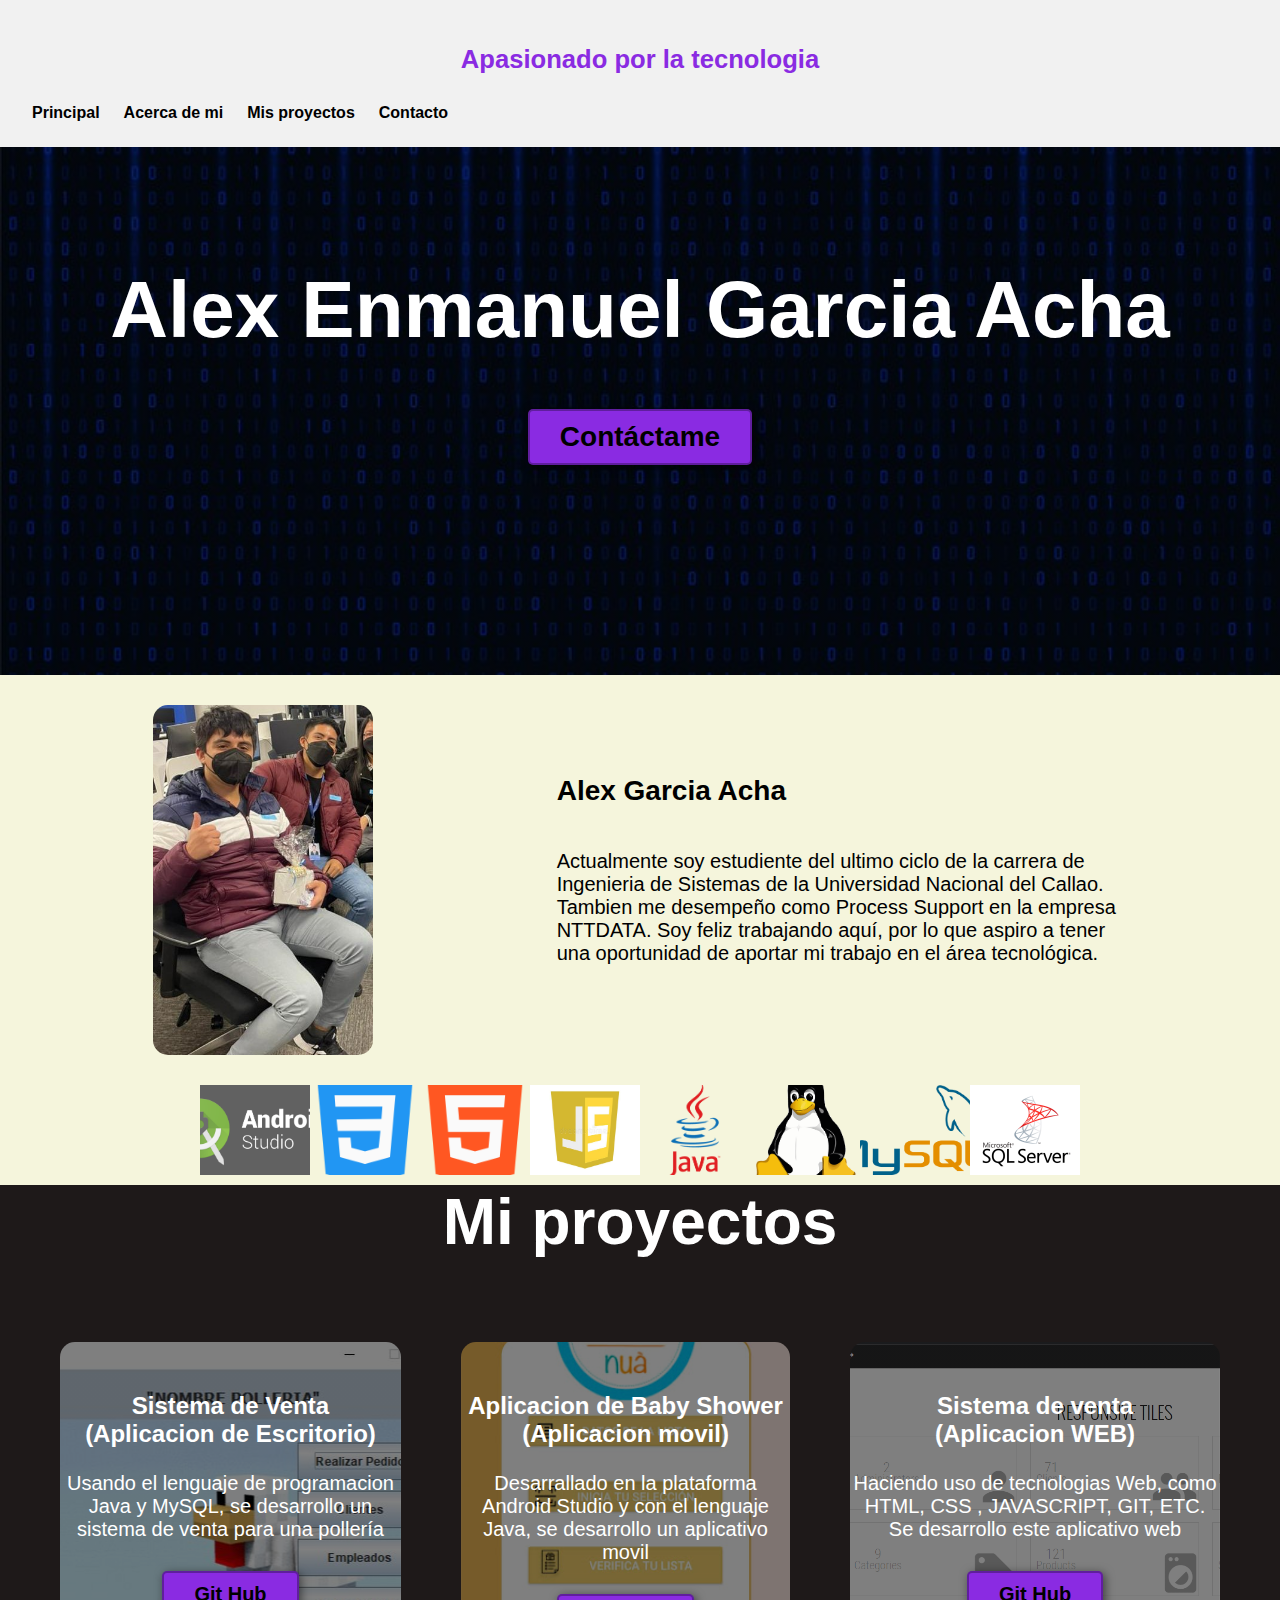
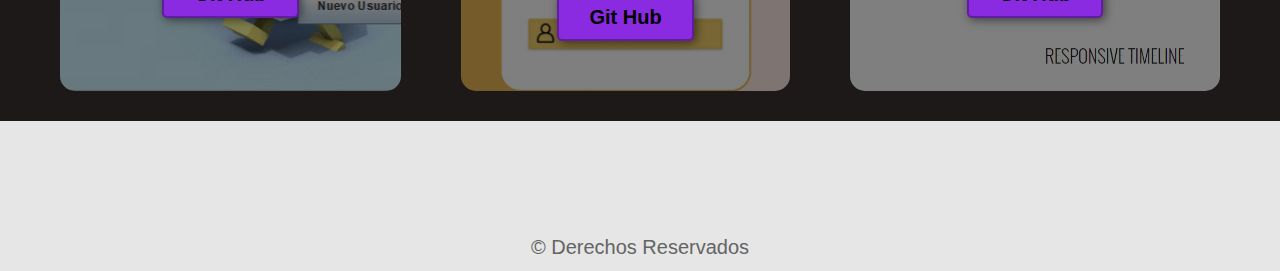
==== index.html @ 1b0f2f0f "Actualizar repo" ====
<!DOCTYPE html>
<html lang="en">
<head>
    <meta charset="UTF-8">
    <meta http-equiv="X-UA-Compatible" content="IE=edge">
    <meta name="viewport" content="width=device-width, initial-scale=1.0">
    <title>Document</title>
    <link rel="stylesheet" href="./main.js">
    <link rel="stylesheet" href="./Style.css">
</head>
<body>
    <header>
        <div class="comtainer">
            <p class="logo">Apasionado por la tecnologia</p>
            <nav>
                <a href="#Hero">Principal</a>
                <a href="#Acerca-de-mi">Acerca de mi</a>
                <a href="#Mis-proyectos">Mis proyectos</a>
                <a href="https://wa.me/51939069645" target="_blank" rel="noopener noreferrer">Contacto</a>
            </nav>

        </div>
    </header>


<section id="Hero">
    <h1>Alex Enmanuel Garcia Acha</h1>
    <button><a href="https://wa.me/51939069645" target="_blank" rel="noopener noreferrer">Contáctame</a></button>
</section>

<section id="Acerca-de-mi">
    <div class="container">
    
        <div class="img-container">
        </div>
    
        <div class="texto">
           
            <h2>Alex Garcia Acha</h2>
           
            <p>
             Actualmente soy estudiente del ultimo ciclo de la carrera de Ingenieria de Sistemas de la Universidad Nacional del Callao.
             Tambien me desempeño como Process Support en la empresa NTTDATA. Soy feliz  trabajando aquí, por lo que aspiro a tener una 
             oportunidad de aportar mi trabajo en el área tecnológica.  
            </p>
    
        </div>
    
         <div class="carrucel">
            <div class="carrucel-items">
                <div class="carrucel-item">
                    <img src="/img/Android.png" height="100" width="250" alt="" />
                </div>
                <div class="carrucel-item">
                    <img src='./img/css.png' height="100" width="250" alt="" />
                </div>
                <div class="carrucel-item">
                    <img src="/img/html.png" height="100" width="250" alt="" />
                </div>
                <div class="carrucel-item">
                    <img src="/img/javascript.jpg" height="100" width="250" alt="" />
                </div>
            
                <div class="carrucel-item">
                    <img src="/img/java.png" height="100" width="250" alt="" />
                </div>
                <div class="carrucel-item">
                    <img src="img/Linux.png" height="100" width="250" alt="" />
                </div>
                <div class="carrucel-item">
                    <img src="/img/MySQL.png" height="100" width="250" alt="" />
                </div>
                <div class="carrucel-item">
                    <img src="img/SQLserver.jpg" height="100" width="250" alt="" />
                </div>
                
                
            </div>
         </div>
    
    </div>
    
</section>

    <section id="Mis-proyectos">
        <div class="container">
            <h2>Mi proyectos</h2>
            <div class="programas">
                <div class="carta">
                    <h3>Sistema de Venta <br> (Aplicacion de Escritorio)</h3>
                    <p>Usando el lenguaje de programacion Java y MySQL, se desarrollo un sistema de venta para una pollería</p>
                    <button  ><a href="https://github.com/alexgarciaa/Sistema_de_Venta_Polleria" target="_blank" rel="noopener noreferrer">Git Hub</a></button>
                   
                </div>
                <div class="carta">
                    <h3>Aplicacion de Baby Shower <br>(Aplicacion movil)</h3>
                    <p>Desarrallado en la plataforma Android Studio y con el lenguaje Java, se desarrollo un aplicativo movil</p>
                    <button  ><a href="https://github.com/alexgarciaa/Aplicacion_de_BabyShower_Andorid" target="_blank" rel="noopener noreferrer">Git Hub</a></button>
                </div>
                <div class="carta">
                    <h3>Sistema de venta <br> (Aplicacion WEB)</h3>
                    <p>Haciendo uso de tecnologias Web, como HTML, CSS , JAVASCRIPT, GIT, ETC. Se desarrollo este aplicativo web </p>
                    <button  ><a href="https://github.com/alexgarciaa/Sistema_de_venta_e_inventario_web" target="_blank" rel="noopener noreferrer">Git Hub</a></button>
                </div>  
            </div>
        </div>
    </section>

  <section id="contactame">
       <!-- <div class="container">
            <h2>Contactame</h2>
            <form action="">
                <input type="text" placeholder="Nombre">
                <input type="text" placeholder="Correo">
                <textarea name="" id="" cols="30" rows="10" placeholder="Mensaje"></textarea>
                <button>Enviar</button>
            </form>
        </div>
-->

    <footer>
            <div class="container">
                <p>&copy; Derechos Reservados </p>
            </div>
     </footer>
        

    </section>









    
</body>
</html>
---- Style.css ----
*{
    box-sizing: border-box;
}

body{
    font-family: 'Roboto', sans-serif;
    margin: 0;
}

header {
    background-color: #f1f1f1;
    padding: 20px;
    text-align: center;
    justify-content: space-between;}

h1{font-size: 2.0em;}

h2{font-size:1.75em;}

h3{font-size:1.5em;}

p{ font-size: 1.25em;}

a{text-decoration: none;
  color: #000;}

  button{
    font-size: 1.25em;
    font-weight: bold;
    padding: 10px 30px;
    border-radius: 5px;
    border: 2px solid rgba(0,0,0,0.3);
    box-shadow: 2px 2px 10px rgba(0,0,0,0.5);
    color: white;
    background-color: blueviolet;
}


button:hover{
    background-color: rgb(101, 33, 165);
}

.container{
    max-width: 1400px;
    margin: auto;
}
header .logo{
    margin: 0;
    padding: 25px 30px;
    font-weight: bold;
    color: blueviolet;
    font-size: 1.6em;
}

header .container{
    display: flex;
    flex-direction: column;
    align-items: center;
}

header nav{
    display: flex;
    flex-direction: column;
    text-align: center;
}

header a{
    padding: 5px 12px;
    text-decoration: none;
    font-weight: bold;
    color: black;
}

header a:hover{
    color: blueviolet;
}

#Hero{
   background-image: url("");
    background-size: cover;
    height: 80vh;}
    #Hero{
        display: flex;
        align-items: center;
        justify-content: center;
        text-align: center;
        flex-direction: column;
        height: 75vh;
        background-image: linear-gradient(
            0deg,
            rgba(0,0,0,0.5),
            rgba(0,0,0,0.5)
        )
        ,url("img/codigo.jpg");
        background-repeat: no-repeat;
        background-size: cover;
        background-position: center center;
    }




   

   .carrucel-items{
    display: flex;
    overflow-x: scroll;
   }
   
   .carrucel-item{
    height: 100px;}


    .carrucel-item img{
        width: 110px;
        height: 90px;
        object-fit: cover;
    }

    .carrusel-items {
        display: flex;
        overflow-x: hidden;
        overflow-y: hidden;
        padding: 30px 0px;
      }
      
      .carrusel-item {
        min-width: 300px;
        max-width: 300px;
        height: 200px;
        outline: 2px solid black;
        cursor: pointer;
      }
      
      .carrusel-item img {
        width: 100%;
        height: 100%;
        object-fit: cover;
      }

        .carrusel-items {
        display: flex;
        overflow-x: hidden;
        overflow-y: hidden;
        padding: 30px 0px;
        }

        .carrusel-item {
        min-width: 300px;
        max-width: 300px;
        height: 200px;
        outline: 2px solid black;
        cursor: pointer;
        }

        .carrusel-item img {
        width: 100%;
        height: 100%;
        object-fit: cover;
        } 
        .carrusel-items {
            display: flex;
            overflow-x: hidden;
            overflow-y: hidden;
            padding: 30px 0px;
          }
          
          .carrusel-item {
            min-width: 300px;
            max-width: 300px;
            height: 200px;
            outline: 2px solid black;
            cursor: pointer;
          }
          
          .carrusel-item img {
            width: 100%;
            height: 100%;
            object-fit: cover;
          }


            .carrusel-item:hover {
            transform: scale(1.2);
            }



    #Hero h1{
        color: white;

    }
    
    #Hero button{
        font-size: 1.75em;
    }
    
    #Acerca-de-mi .container{
        display: flex;
        flex-direction: column;
        align-items: center;
        justify-content: center;
        text-align: center;
        flex-direction: column;
        background-color: beige;
    }


  /*  #Acerca-de-mi .carrucel{
        background-color: aqua;
        height: 115px;
        width: 80%;
        margin: 30px 10px;
    }*/


    #Mis-proyectos {
        text-align: center;
        color: white;
        padding: 0 10px;
        background-color: rgba(11, 5, 5, 0.923);
    }

    #Mis-proyectos .container{
        padding: 0 20px;

    }

    #Mis-proyectos h2{
        margin-top: 0px;
        font-size: 3.2em;
        color: white;
    }

  
    #Mis-proyectos p{
        display: none;
        
    }

    #Mis-proyectos .carta{
        width: auto;
        background-position: center center;
        background-size: cover;
        padding: 50px 0px;
        margin: 30px;
        border-radius: 15px;
    }

    .carta:first-child{
        width: auto;
        background-image: linear-gradient(
            0deg,
            rgba(0,0,0,0.5),
            rgba(0,0,0,0.5),
            rgba(0,0,0,0.5)
        )
        ,url("../img/Pollo.jpg");
    
    }

    .carta:nth-child(2){
        width: auto;
        background-image: linear-gradient(
            0deg,
            rgba(0,0,0,0.5),
            rgba(0,0,0,0.5),
            rgba(0,0,0,0.5)
        )
        ,url("img/babyshowerjpg.jpg");
    }
    
    .carta:nth-child(3){
        background-image: linear-gradient(
            0deg,
            rgba(0,0,0,0.5),
            rgba(0,0,0,0.5),
            rgba(0,0,0,0.5)
        )
        ,url("img/Ferretería.jpg");
    
    }

    footer{
        background-color: rgb(230,230,230);
    }
    
    footer p{
        margin: 0;
        padding: 12px;
        color: rgb(100,100,100);
    }
    
    footer .container{
        height: 150px;
        display: flex;
        justify-content: center;
        align-items: flex-end;
    }

    @media (min-width: 850px){
        header{
            position: fixed;
            width: 100%;
        }
    
        header .container{
            flex-direction: row;
            justify-content: space-between;
        }
    
        header nav{
            flex-direction: row;
            padding-bottom: 0;
            padding-right: 20px;
        }
        #Hero h1{
            font-size: 5em;
        }
    
        #Acerca-de-mi.container{
            display: flex;
            justify-content: space-evenly;
        }
    
        #Acerca-de-mi.texto{
            width: 50%;
            max-width: 600px;
            text-align: initial;
            padding-left: 30px;
            display: flex;
            flex-direction: column;
            justify-content: center;
        }
    
        #Acerca-de-mi h2{
            margin-top: 0px;
        }
    

        #Acerca-de-mi .container{
            display: flex;
            align-content: flex-start;
            flex-wrap: wrap;
            flex-direction: row;
            justify-content: space-evenly;
        }

        #Acerca-de-mi .texto{
            width: 50%;
            max-width: 600px;
            text-align: initial;
            padding-left: 30px;
            display: flex;
            flex-direction: column;
            justify-content: center;
        }
        #Acerca-de-mi .img-container{
            background-image: url("img/yoopi.jpg");
            background-size: cover;
            background-position: center center;
            margin: 30px 0 ;
            height: 350px;
            width: 220px; 
            border-radius: 15px;
        }
    
        #Mis-proyectos .programas{
            display: flex;
            justify-content: center;
        }
    
        #Mis-proyectos p{
            display: block;
            margin-bottom: 30px;
        }
    
        #Mis-proyectos h2{
            font-size: 4em;
        }
    
        #Mis-proyectos h3{
            margin-top: 0;
        }
    /*
        #Mis-proyectos .carta{
            padding: 50px;
            background-size: 100% 150px;
            background-repeat: no-repeat;
            background-position-y: 0;
            background-color: rgba(50, 50, 50, 1);
            box-shadow: 2px 2px 10px rgba(0,0,0,0.5);
        }
    
        .carta:first-child{
            background-image: linear-gradient(
                0deg,
                rgba(0,0,0,0.5),
                rgba(0,0,0,0.5)
            )
            ,url("media/Pollo.jpg");
    
        }
    
        .carta:nth-child(2){
            background-image: linear-gradient(
                0deg,
                rgba(0,0,0,0.5),
                rgba(0,0,0,0.5)
            )
            ,url("media/babyshowerjpg.jpg");
        }
    
        .carta:nth-child(3){
            background-image: linear-gradient(
                0deg,
                rgba(0,0,0,0.5),
                rgba(0,0,0,0.5)
            )
            ,url("media/Ferretería.jpg");
    
        }
    */
        #caracteristicas{
            background-image: url("media/background-2.jpeg");
            background-repeat: no-repeat;
            background-size: 500px 400px;
            background-position: calc(100vw - 500px) 120px;
        }

    }
    
    @media (min-width: 1200px) {
        #caracteristicas{
            background-position-x: calc(100vw - 800px);
        }
        
    }
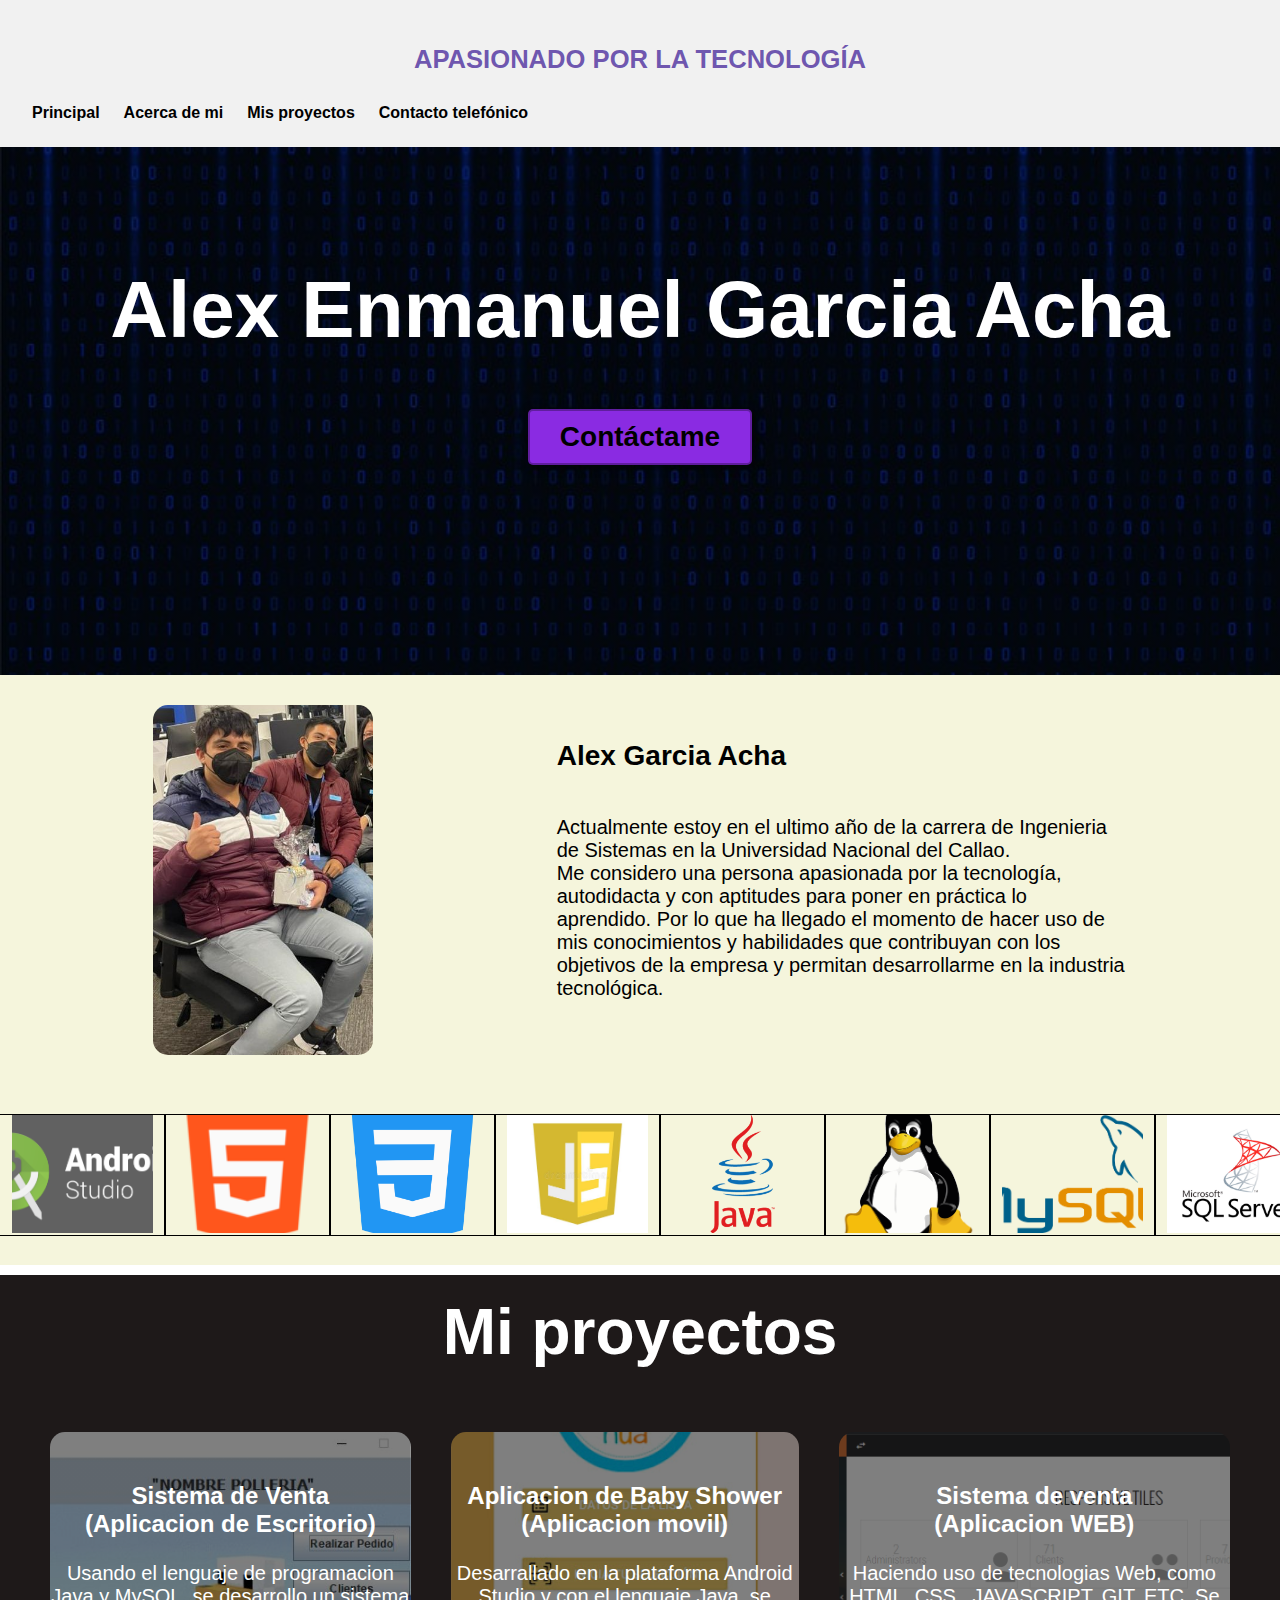
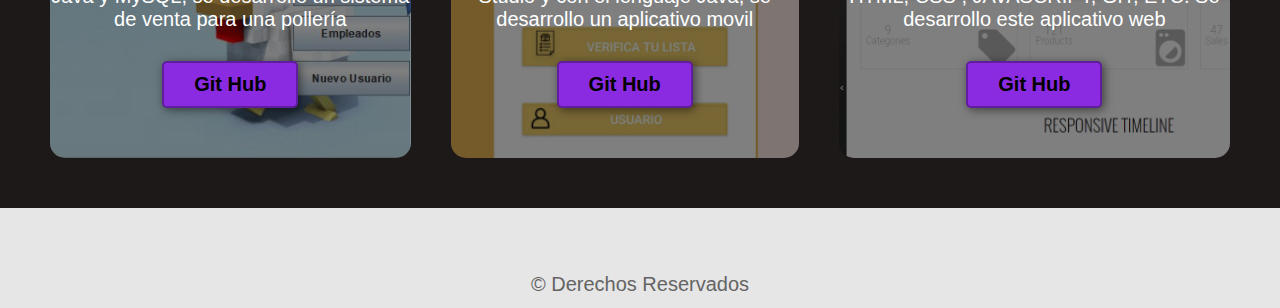
==== commit 4d9173fa: "Portafolio_para_practicas" ====
--- a/index.html
+++ b/index.html
@@ -5,18 +5,18 @@
     <meta http-equiv="X-UA-Compatible" content="IE=edge">
     <meta name="viewport" content="width=device-width, initial-scale=1.0">
     <title>Document</title>
-    <link rel="stylesheet" href="./main.js">
     <link rel="stylesheet" href="./Style.css">
+
 </head>
 <body>
     <header>
         <div class="comtainer">
-            <p class="logo">Apasionado por la tecnologia</p>
+            <p class="logo">APASIONADO POR LA TECNOLOGÍA</p>
             <nav>
                 <a href="#Hero">Principal</a>
                 <a href="#Acerca-de-mi">Acerca de mi</a>
                 <a href="#Mis-proyectos">Mis proyectos</a>
-                <a href="https://wa.me/51939069645" target="_blank" rel="noopener noreferrer">Contacto</a>
+                <a href="https://wa.me/51939069645" target="_blank" rel="noopener noreferrer">Contacto telefónico</a>
             </nav>
 
         </div>
@@ -25,7 +25,7 @@
 
 <section id="Hero">
     <h1>Alex Enmanuel Garcia Acha</h1>
-    <button><a href="https://wa.me/51939069645" target="_blank" rel="noopener noreferrer">Contáctame</a></button>
+    <button><a href="mailto:aegarciaa@unac.edu.pe?" target="_blank" rel="noopener noreferrer">Contáctame</a></button>
 </section>
 
 <section id="Acerca-de-mi">
@@ -33,15 +33,15 @@
     
         <div class="img-container">
         </div>
-    
         <div class="texto">
            
             <h2>Alex Garcia Acha</h2>
            
             <p>
-             Actualmente soy estudiente del ultimo ciclo de la carrera de Ingenieria de Sistemas de la Universidad Nacional del Callao.
-             Tambien me desempeño como Process Support en la empresa NTTDATA. Soy feliz  trabajando aquí, por lo que aspiro a tener una 
-             oportunidad de aportar mi trabajo en el área tecnológica.  
+             Actualmente estoy en el ultimo año de la carrera de Ingenieria de Sistemas en la Universidad Nacional del Callao. <br>
+             Me considero una persona apasionada por la tecnología, autodidacta y con aptitudes para poner en práctica lo aprendido.
+             Por lo que ha llegado el momento de hacer uso de mis conocimientos y habilidades que contribuyan con los objetivos
+             de la empresa y permitan desarrollarme en la industria tecnológica.
             </p>
     
         </div>
@@ -49,39 +49,39 @@
          <div class="carrucel">
             <div class="carrucel-items">
                 <div class="carrucel-item">
-                    <img src="/img/Android.png" height="100" width="250" alt="" />
+                    <img src="./img/Android.png" height="100" width="250" alt="" />
                 </div>
+
+                <div class="carrucel-item">
+                   <img src="./img/html.png" height="100" width="250" alt="" />
+                </div>
+
                 <div class="carrucel-item">
                     <img src='./img/css.png' height="100" width="250" alt="" />
                 </div>
+
                 <div class="carrucel-item">
-                    <img src="/img/html.png" height="100" width="250" alt="" />
-                </div>
-                <div class="carrucel-item">
-                    <img src="/img/javascript.jpg" height="100" width="250" alt="" />
+                    <img src="./img/javascript.jpg" height="100" width="250" alt="" />
                 </div>
             
                 <div class="carrucel-item">
-                    <img src="/img/java.png" height="100" width="250" alt="" />
+                    <img src="./img/java.png" height="100" width="250" alt="" />
                 </div>
                 <div class="carrucel-item">
-                    <img src="img/Linux.png" height="100" width="250" alt="" />
+                    <img src="./img/Linux.png" height="100" width="250" alt="" />
                 </div>
                 <div class="carrucel-item">
-                    <img src="/img/MySQL.png" height="100" width="250" alt="" />
+                    <img src="./img/MySQL.png" height="100" width="250" alt="" />
                 </div>
                 <div class="carrucel-item">
-                    <img src="img/SQLserver.jpg" height="100" width="250" alt="" />
+                    <img src="./img/SQLserver.jpg" height="100" width="250" alt="" />
                 </div>
-                
-                
+                  
             </div>
          </div>
-    
-    </div>
-    
+  </div>
+
 </section>
-
     <section id="Mis-proyectos">
         <div class="container">
             <h2>Mi proyectos</h2>
@@ -126,15 +126,6 @@
         
 
     </section>
-
-
-
-
-
-
-
-
-
     
 </body>
 </html>--- a/Style.css
+++ b/Style.css
@@ -48,7 +48,7 @@
     margin: 0;
     padding: 25px 30px;
     font-weight: bold;
-    color: blueviolet;
+    color: rgba(68, 36, 154, 0.765);
     font-size: 1.6em;
 }
 
@@ -99,92 +99,44 @@
 
 
 
-
+/*inicio  del carrusel */
    
+    .carrucel {
+        height: 20vh;
+        display: flex;
+        align-items: center;
+    }
+
 
    .carrucel-items{
     display: flex;
-    overflow-x: scroll;
+    overflow-x: hidden;
+    overflow-y: hidden;
+    padding: 30px 0px;
    }
    
    .carrucel-item{
-    height: 100px;}
+    min-width: 165px;
+    max-width: 165px;
+    height: 120px;
+    outline: 1px solid black;
+    cursor: context-menu;
+}
 
 
     .carrucel-item img{
-        width: 110px;
-        height: 90px;
+        width: 85%;
+        height: 98%;
+        counter-reset: none;
         object-fit: cover;
-    }
-
-    .carrusel-items {
-        display: flex;
-        overflow-x: hidden;
-        overflow-y: hidden;
-        padding: 30px 0px;
-      }
-      
-      .carrusel-item {
-        min-width: 300px;
-        max-width: 300px;
-        height: 200px;
-        outline: 2px solid black;
-        cursor: pointer;
-      }
-      
-      .carrusel-item img {
-        width: 100%;
-        height: 100%;
-        object-fit: cover;
-      }
-
-        .carrusel-items {
-        display: flex;
-        overflow-x: hidden;
-        overflow-y: hidden;
-        padding: 30px 0px;
-        }
-
-        .carrusel-item {
-        min-width: 300px;
-        max-width: 300px;
-        height: 200px;
-        outline: 2px solid black;
-        cursor: pointer;
-        }
-
-        .carrusel-item img {
-        width: 100%;
-        height: 100%;
-        object-fit: cover;
-        } 
-        .carrusel-items {
-            display: flex;
-            overflow-x: hidden;
-            overflow-y: hidden;
-            padding: 30px 0px;
-          }
-          
-          .carrusel-item {
-            min-width: 300px;
-            max-width: 300px;
-            height: 200px;
-            outline: 2px solid black;
-            cursor: pointer;
-          }
-          
-          .carrusel-item img {
-            width: 100%;
-            height: 100%;
-            object-fit: cover;
-          }
-
-
-            .carrusel-item:hover {
-            transform: scale(1.2);
-            }
-
-
+        transition: 0.3s;
+    }
+
+    .carrucel-item:hover{
+        transform: scale(1.1);}
+
+
+/*fin del carrusel */
 
     #Hero h1{
         color: white;
@@ -227,7 +179,8 @@
     }
 
     #Mis-proyectos h2{
-        margin-top: 0px;
+        margin-top:10px;
+        padding-top: 20px;
         font-size: 3.2em;
         color: white;
     }
@@ -242,8 +195,8 @@
         width: auto;
         background-position: center center;
         background-size: cover;
-        padding: 50px 0px;
-        margin: 30px;
+        padding: 50px 0;
+        margin: 10px 20px 50px;
         border-radius: 15px;
     }
 
@@ -255,7 +208,7 @@
             rgba(0,0,0,0.5),
             rgba(0,0,0,0.5)
         )
-        ,url("../img/Pollo.jpg");
+        ,url("./img/Pollo.jpg");
     
     }
 
@@ -267,7 +220,7 @@
             rgba(0,0,0,0.5),
             rgba(0,0,0,0.5)
         )
-        ,url("img/babyshowerjpg.jpg");
+        ,url("./img/babyshowerjpg.jpg");
     }
     
     .carta:nth-child(3){
@@ -277,7 +230,7 @@
             rgba(0,0,0,0.5),
             rgba(0,0,0,0.5)
         )
-        ,url("img/Ferretería.jpg");
+        ,url("./img/Ferretería.jpg");
     
     }
 
@@ -292,7 +245,7 @@
     }
     
     footer .container{
-        height: 150px;
+        height: 100px;
         display: flex;
         justify-content: center;
         align-items: flex-end;
@@ -434,5 +387,10 @@
         #caracteristicas{
             background-position-x: calc(100vw - 800px);
         }
+
+    
         
-    }+    }
+
+
+   
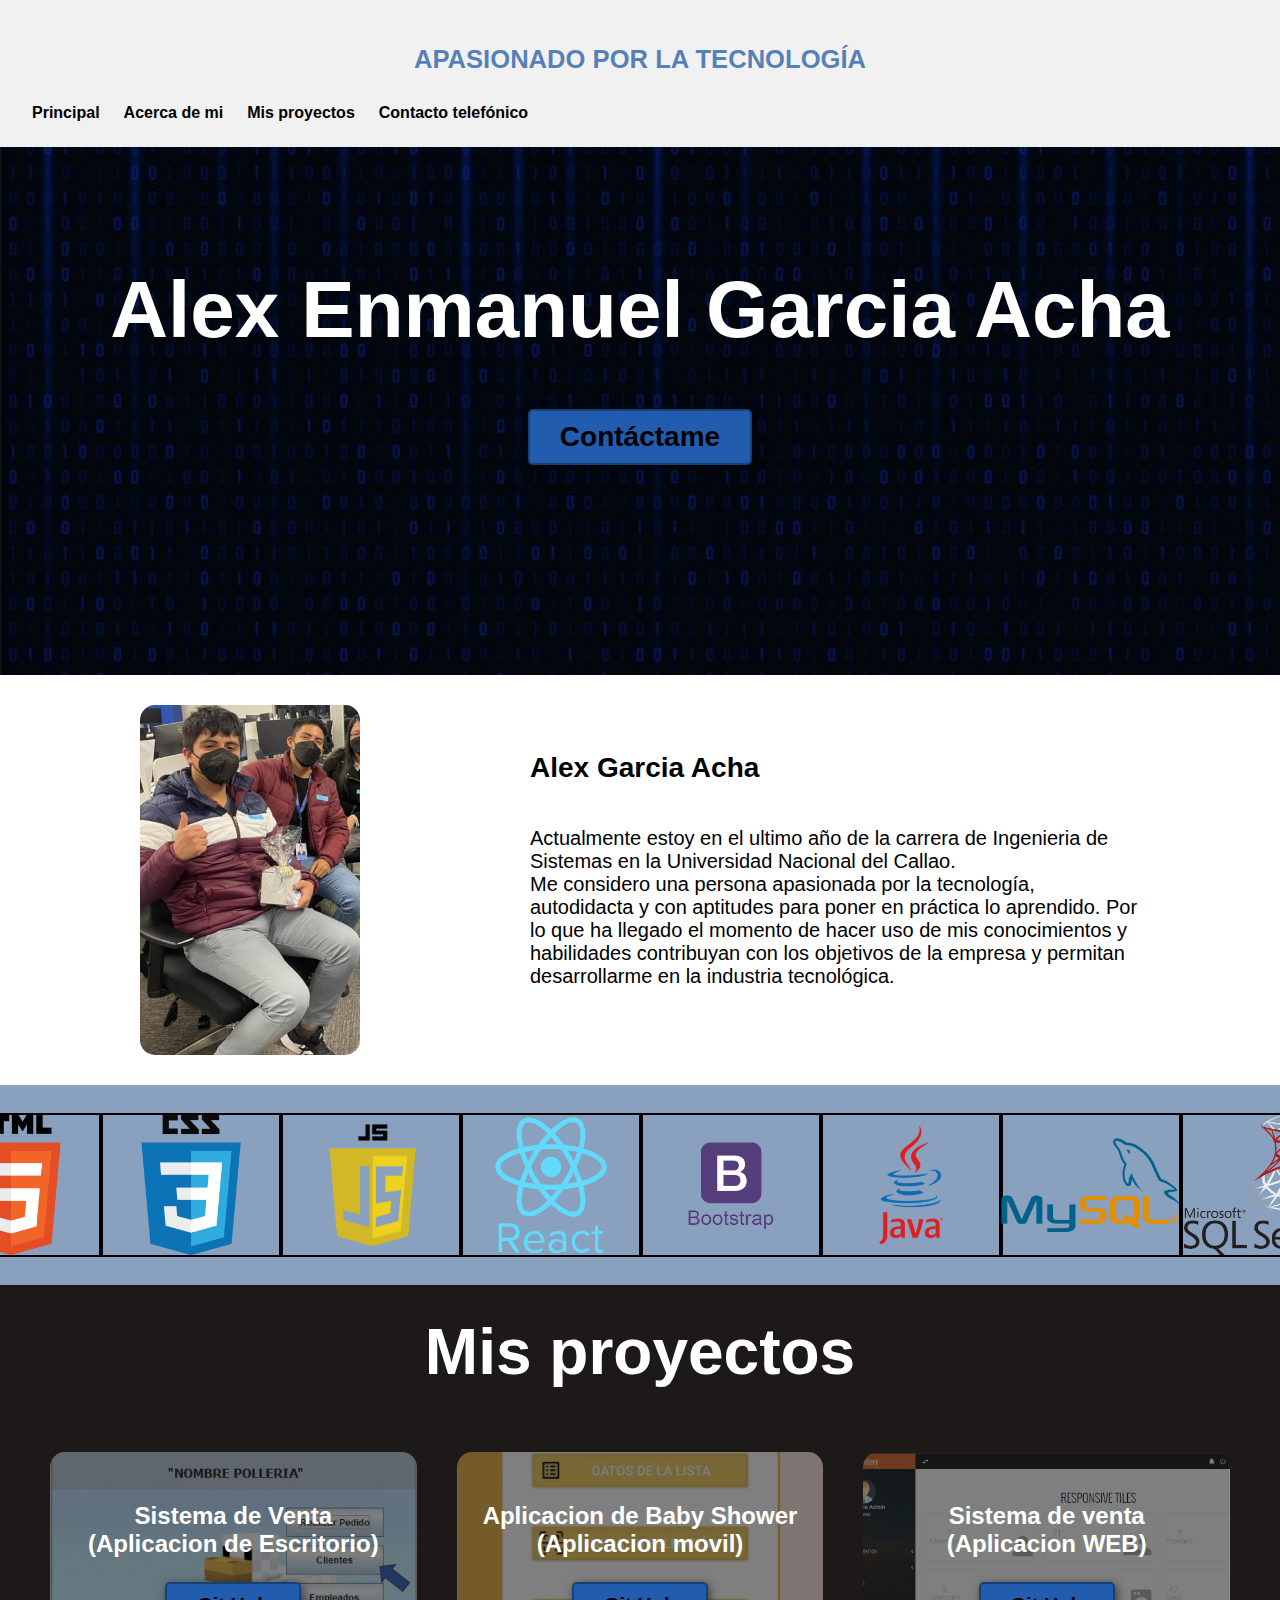
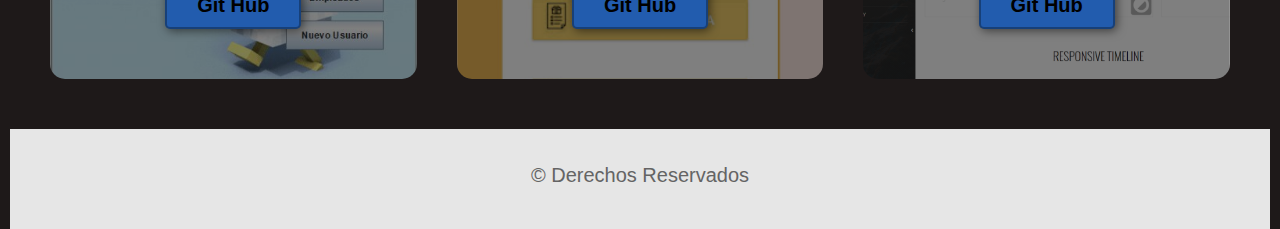
==== commit 351df99a: "Version Beta" ====
--- a/index.html
+++ b/index.html
@@ -4,10 +4,12 @@
     <meta charset="UTF-8">
     <meta http-equiv="X-UA-Compatible" content="IE=edge">
     <meta name="viewport" content="width=device-width, initial-scale=1.0">
-    <title>Document</title>
+    <title>Portafolio-Alex</title>
     <link rel="stylesheet" href="./Style.css">
 
 </head>
+
+
 <body>
     <header>
         <div class="comtainer">
@@ -22,110 +24,152 @@
         </div>
     </header>
 
-
 <section id="Hero">
     <h1>Alex Enmanuel Garcia Acha</h1>
     <button><a href="mailto:aegarciaa@unac.edu.pe?" target="_blank" rel="noopener noreferrer">Contáctame</a></button>
 </section>
 
 <section id="Acerca-de-mi">
+   
     <div class="container">
     
         <div class="img-container">
         </div>
+
+
+
         <div class="texto">
-           
-            <h2>Alex Garcia Acha</h2>
-           
+            <h2>Alex Garcia Acha</h2>  
             <p>
              Actualmente estoy en el ultimo año de la carrera de Ingenieria de Sistemas en la Universidad Nacional del Callao. <br>
              Me considero una persona apasionada por la tecnología, autodidacta y con aptitudes para poner en práctica lo aprendido.
-             Por lo que ha llegado el momento de hacer uso de mis conocimientos y habilidades que contribuyan con los objetivos
+             Por lo que ha llegado el momento de hacer uso de mis conocimientos y habilidades contribuyan con los objetivos
              de la empresa y permitan desarrollarme en la industria tecnológica.
             </p>
-    
         </div>
-    
-         <div class="carrucel">
+    </div>
+</section>
+
+<section>
+<div class="carrucel">
             <div class="carrucel-items">
+
+
                 <div class="carrucel-item">
-                    <img src="./img/Android.png" height="100" width="250" alt="" />
+                    <img src="./img/html.png" alt="" />
                 </div>
 
                 <div class="carrucel-item">
-                   <img src="./img/html.png" height="100" width="250" alt="" />
+                    <img src="./img/css.png" alt="" />
                 </div>
 
                 <div class="carrucel-item">
-                    <img src='./img/css.png' height="100" width="250" alt="" />
+                    <img src="./img/js.png" alt="" />
+                </div> 
+
+                <div class="carrucel-item">
+                    <img src="./img/react.png" alt="" />
                 </div>
 
                 <div class="carrucel-item">
-                    <img src="./img/javascript.jpg" height="100" width="250" alt="" />
+                    <img src="./img/bootstrap.png" alt="" />
                 </div>
-            
+
                 <div class="carrucel-item">
-                    <img src="./img/java.png" height="100" width="250" alt="" />
+                    <img src="./img/java.png" alt=""/>
                 </div>
+
                 <div class="carrucel-item">
-                    <img src="./img/Linux.png" height="100" width="250" alt="" />
+                    <img src="./img/MySQL.png" alt=""/>
                 </div>
+
                 <div class="carrucel-item">
-                    <img src="./img/MySQL.png" height="100" width="250" alt="" />
+                    <img src="./img/sqlserver.png" alt=""/>
+
                 </div>
+
                 <div class="carrucel-item">
-                    <img src="./img/SQLserver.jpg" height="100" width="250" alt="" />
+                    <img src="./img/AZURE.png" alt="" />
+                 </div>
+
+                 <div class="carrucel-item">
+                    <img src="./img/git.png" alt="" />
+                 </div>
+
+                <div class="carrucel-item">
+                    <img src="./img/python.png" alt="" />
+                 </div>
+                
+                 <div class="carrucel-item">
+                     <img src="https://blog.wildix.com/wp-content/uploads/2020/06/react-logo.jpg" alt="" />
+                 </div>
+                 
+                <div class="carrucel-item">
+                    <img src="./img/Android.png" alt="" />
+                 </div>
+ 
+                 <div class="carrucel-item">
+                    <img src="https://1000marcas.net/wp-content/uploads/2020/12/Microsoft-Excel-Logo-500x283.png" alt="excel" />
                 </div>
-                  
-            </div>
-         </div>
-  </div>
 
-</section>
-    <section id="Mis-proyectos">
+                <div class="carrucel-item">
+                    <img src="./img/powebi.png" alt="" />
+                 </div>
+
+                 <div class="carrucel-item">
+                    <img src="./img/model.png" alt="" />
+                 </div>
+   
+            </div>   
+    </div>
+    <script src="main.js"></script>
+
+</section> 
+
+<section id="Mis-proyectos">
         <div class="container">
-            <h2>Mi proyectos</h2>
+            <h2>Mis proyectos</h2>
             <div class="programas">
                 <div class="carta">
                     <h3>Sistema de Venta <br> (Aplicacion de Escritorio)</h3>
-                    <p>Usando el lenguaje de programacion Java y MySQL, se desarrollo un sistema de venta para una pollería</p>
+                   <!--- <p>Usando el lenguaje de programacion Java y MySQL, se desarrollo un sistema de venta para una pollería</p>-->
                     <button  ><a href="https://github.com/alexgarciaa/Sistema_de_Venta_Polleria" target="_blank" rel="noopener noreferrer">Git Hub</a></button>
                    
                 </div>
                 <div class="carta">
                     <h3>Aplicacion de Baby Shower <br>(Aplicacion movil)</h3>
-                    <p>Desarrallado en la plataforma Android Studio y con el lenguaje Java, se desarrollo un aplicativo movil</p>
+                    <!---<p>Desarrallado en la plataforma Android Studio y con el lenguaje Java, se desarrollo un aplicativo movil</p>-->
                     <button  ><a href="https://github.com/alexgarciaa/Aplicacion_de_BabyShower_Andorid" target="_blank" rel="noopener noreferrer">Git Hub</a></button>
                 </div>
                 <div class="carta">
                     <h3>Sistema de venta <br> (Aplicacion WEB)</h3>
-                    <p>Haciendo uso de tecnologias Web, como HTML, CSS , JAVASCRIPT, GIT, ETC. Se desarrollo este aplicativo web </p>
+                    <!---<p>Haciendo uso de tecnologias Web, como HTML, CSS , JAVASCRIPT, GIT, ETC. Se desarrollo este aplicativo web </p>-->
                     <button  ><a href="https://github.com/alexgarciaa/Sistema_de_venta_e_inventario_web" target="_blank" rel="noopener noreferrer">Git Hub</a></button>
                 </div>  
             </div>
         </div>
-    </section>
 
-  <section id="contactame">
-       <!-- <div class="container">
-            <h2>Contactame</h2>
-            <form action="">
-                <input type="text" placeholder="Nombre">
-                <input type="text" placeholder="Correo">
-                <textarea name="" id="" cols="30" rows="10" placeholder="Mensaje"></textarea>
-                <button>Enviar</button>
-            </form>
-        </div>
--->
 
     <footer>
             <div class="container">
                 <p>&copy; Derechos Reservados </p>
             </div>
      </footer>
-        
+ 
+</section> 
+</body>
 
-    </section>
-    
-</body>
-</html>+</html>
+
+
+
+
+
+
+
+
+
+
+
+
+
--- a/Style.css
+++ b/Style.css
@@ -1,5 +1,6 @@
 *{
     box-sizing: border-box;
+    overflow-x: hidden;
 }
 
 body{
@@ -32,12 +33,12 @@
     border: 2px solid rgba(0,0,0,0.3);
     box-shadow: 2px 2px 10px rgba(0,0,0,0.5);
     color: white;
-    background-color: blueviolet;
+    background-color: rgb(34, 92, 174);
 }
 
 
 button:hover{
-    background-color: rgb(101, 33, 165);
+    background-color: rgb(27, 39, 166);
 }
 
 .container{
@@ -48,7 +49,7 @@
     margin: 0;
     padding: 25px 30px;
     font-weight: bold;
-    color: rgba(68, 36, 154, 0.765);
+    color: rgba(33, 92, 165, 0.765);
     font-size: 1.6em;
 }
 
@@ -72,11 +73,12 @@
 }
 
 header a:hover{
-    color: blueviolet;
+    color: rgb(35, 143, 186);
 }
 
 #Hero{
-   background-image: url("");
+    padding: 10px;
+    background-image: url("");
     background-size: cover;
     height: 80vh;}
     #Hero{
@@ -99,50 +101,14 @@
 
 
 
-/*inicio  del carrusel */
-   
-    .carrucel {
-        height: 20vh;
-        display: flex;
-        align-items: center;
-    }
-
-
-   .carrucel-items{
-    display: flex;
-    overflow-x: hidden;
-    overflow-y: hidden;
-    padding: 30px 0px;
-   }
-   
-   .carrucel-item{
-    min-width: 165px;
-    max-width: 165px;
-    height: 120px;
-    outline: 1px solid black;
-    cursor: context-menu;
-}
-
-
-    .carrucel-item img{
-        width: 85%;
-        height: 98%;
-        counter-reset: none;
-        object-fit: cover;
-        transition: 0.3s;
-    }
-
-    .carrucel-item:hover{
-        transform: scale(1.1);}
-
-
-/*fin del carrusel */
-
     #Hero h1{
+
         color: white;
 
     }
     
+
+
     #Hero button{
         font-size: 1.75em;
     }
@@ -154,16 +120,48 @@
         justify-content: center;
         text-align: center;
         flex-direction: column;
-        background-color: beige;
-    }
-
-
-  /*  #Acerca-de-mi .carrucel{
-        background-color: aqua;
-        height: 115px;
-        width: 80%;
-        margin: 30px 10px;
-    }*/
+        margin: 0;
+    }
+
+
+/*inicio  del carrusel */
+  
+  .carrusel {
+    height: 50vh;
+    display: flex;
+    align-items: center;
+  }
+  
+  .carrucel-items {
+    background-color: rgba(85, 119, 161, 0.694);
+    display: flex;
+    overflow-x: hidden;
+    overflow-y: hidden;
+    padding: 30px 0px;
+  }
+  
+  .carrucel-item {
+    min-width: 180px;
+    max-width: 180px;
+    height: 140px;
+    outline: 2px solid black;
+    cursor: pointer;
+    overflow-y: hidden;
+  }
+  
+  .carrucel-item img {
+    width: 100%;
+    height: 100%;
+    object-fit:contain;
+
+  }
+  
+  .carrucel-item:hover {
+    transform: scale(1.2);
+}
+
+
+/*fin del carrusel */
 
 
     #Mis-proyectos {
@@ -171,6 +169,7 @@
         color: white;
         padding: 0 10px;
         background-color: rgba(11, 5, 5, 0.923);
+    
     }
 
     #Mis-proyectos .container{
@@ -209,6 +208,7 @@
             rgba(0,0,0,0.5)
         )
         ,url("./img/Pollo.jpg");
+       
     
     }
 
@@ -251,7 +251,11 @@
         align-items: flex-end;
     }
 
-    @media (min-width: 850px){
+
+
+
+
+    @media  (min-width: 850px){
         header{
             position: fixed;
             width: 100%;
@@ -269,21 +273,6 @@
         }
         #Hero h1{
             font-size: 5em;
-        }
-    
-        #Acerca-de-mi.container{
-            display: flex;
-            justify-content: space-evenly;
-        }
-    
-        #Acerca-de-mi.texto{
-            width: 50%;
-            max-width: 600px;
-            text-align: initial;
-            padding-left: 30px;
-            display: flex;
-            flex-direction: column;
-            justify-content: center;
         }
     
         #Acerca-de-mi h2{
@@ -301,7 +290,6 @@
 
         #Acerca-de-mi .texto{
             width: 50%;
-            max-width: 600px;
             text-align: initial;
             padding-left: 30px;
             display: flex;
@@ -317,7 +305,7 @@
             width: 220px; 
             border-radius: 15px;
         }
-    
+
         #Mis-proyectos .programas{
             display: flex;
             justify-content: center;
@@ -335,7 +323,14 @@
         #Mis-proyectos h3{
             margin-top: 0;
         }
-    /*
+        #Mis-proyectos .carta{
+          width: 33.33%;
+        }
+    
+    }
+
+    
+        /*
         #Mis-proyectos .carta{
             padding: 50px;
             background-size: 100% 150px;
@@ -373,24 +368,24 @@
             ,url("media/Ferretería.jpg");
     
         }
-    */
-        #caracteristicas{
-            background-image: url("media/background-2.jpeg");
-            background-repeat: no-repeat;
-            background-size: 500px 400px;
-            background-position: calc(100vw - 500px) 120px;
-        }
-
-    }
-    
-    @media (min-width: 1200px) {
-        #caracteristicas{
-            background-position-x: calc(100vw - 800px);
-        }
-
-    
-        
-    }
-
+    *
+
+    }
+    /*
+    @media (min-width: 1000px) {
+      #Acerca-de-mi{
+        margin: 0;
+      }
+
+      #Acerca-de-mi .texto{
+        color:rgb(14, 47, 47);
+      }
+ 
+      
+     
+    
+      
+    }
+  */
 
    
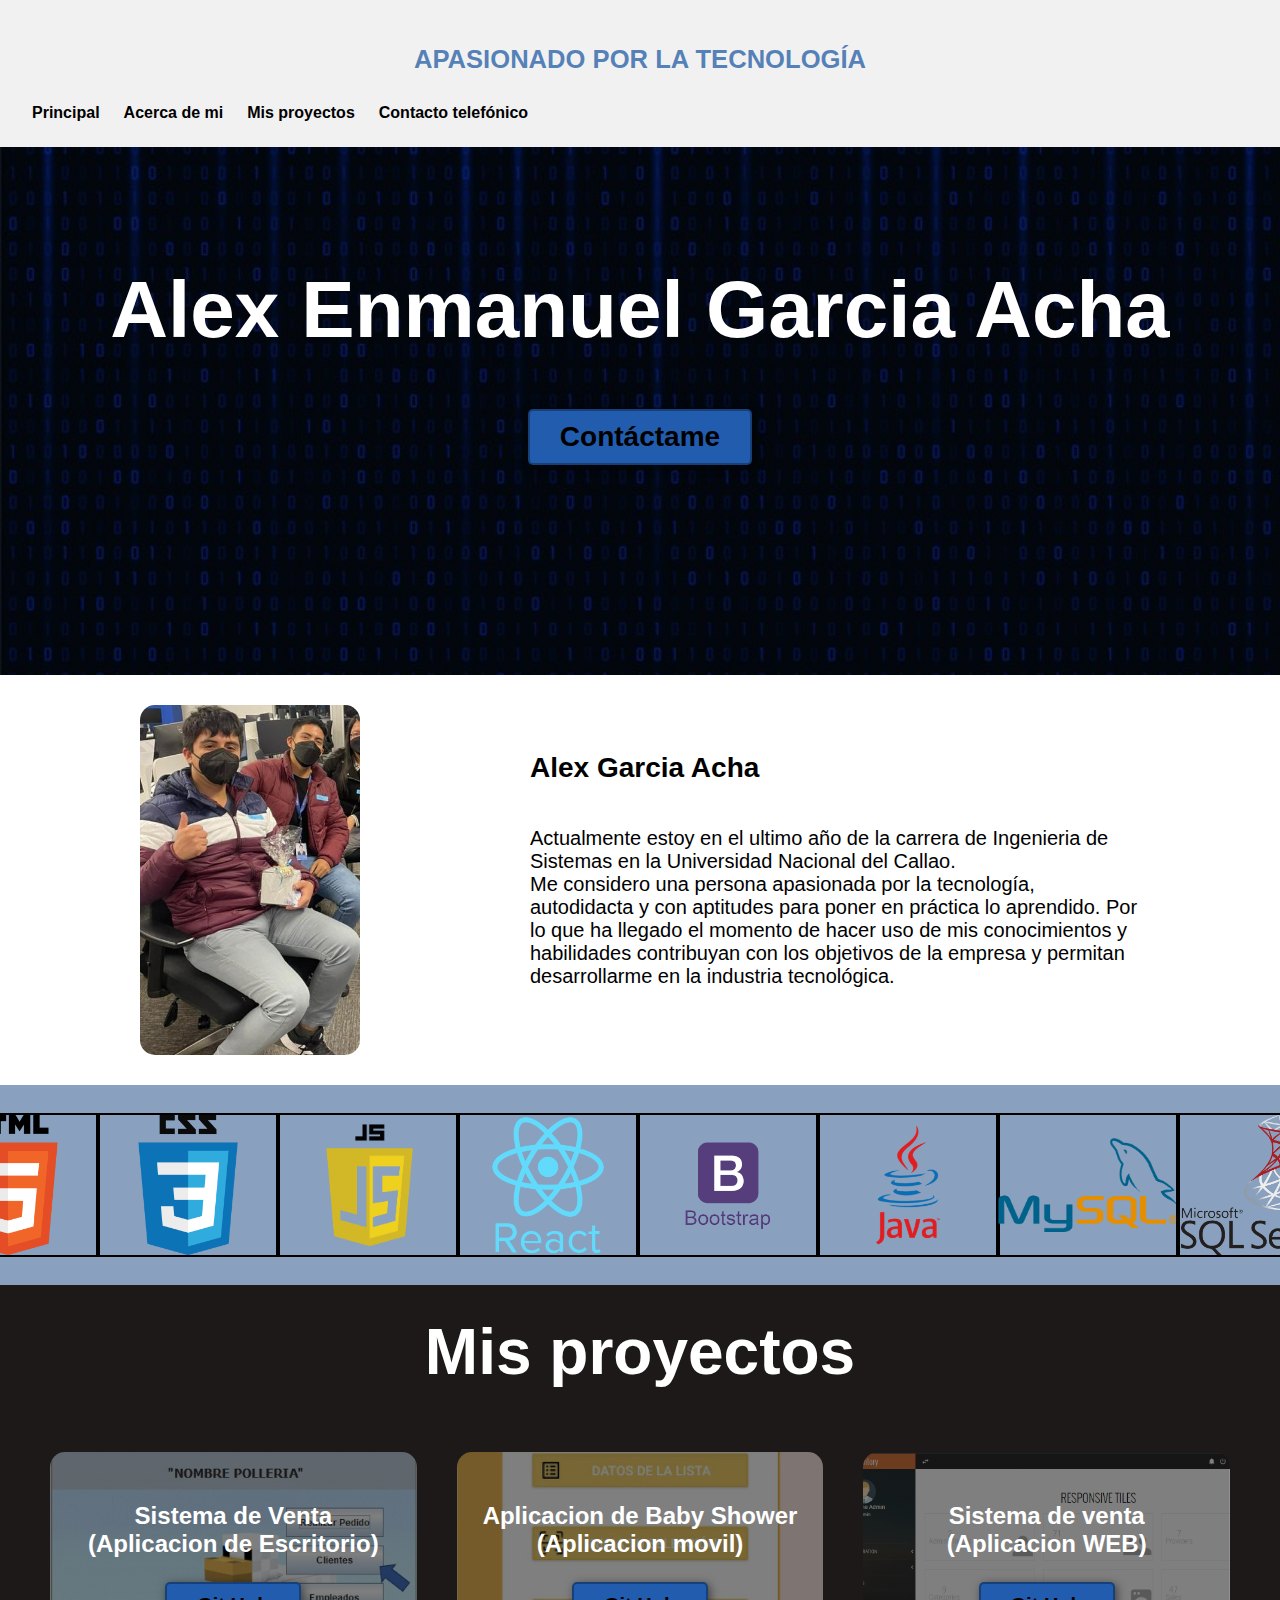
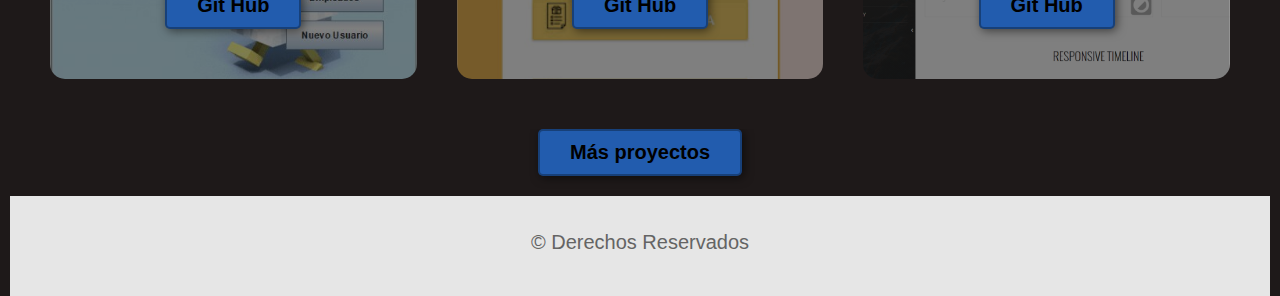
==== commit f634cb8e: "05-10-Portafolio" ====
--- a/index.html
+++ b/index.html
@@ -101,7 +101,7 @@
                  </div>
                 
                  <div class="carrucel-item">
-                     <img src="https://blog.wildix.com/wp-content/uploads/2020/06/react-logo.jpg" alt="" />
+                     <img src="./img/figma.png" alt="" />
                  </div>
                  
                 <div class="carrucel-item">
@@ -147,6 +147,14 @@
                     <button  ><a href="https://github.com/alexgarciaa/Sistema_de_venta_e_inventario_web" target="_blank" rel="noopener noreferrer">Git Hub</a></button>
                 </div>  
             </div>
+
+            <div class="ella">
+                <button class="btn">
+                    <a href="https://github.com/alexgarciaa" target="_blank" rel="noopener noreferrer">Más proyectos</a>
+                </button>
+            </div>
+
+
         </div>
 
 
--- a/Style.css
+++ b/Style.css
@@ -123,6 +123,17 @@
         margin: 0;
     }
 
+/*miraaaa*/
+.container .ella{
+    justify-content: right;
+    /*margin: 0 38.5%;*/
+    text-align: center;
+    padding-bottom:  20px;
+}
+
+
+    
+
 
 /*inicio  del carrusel */
   
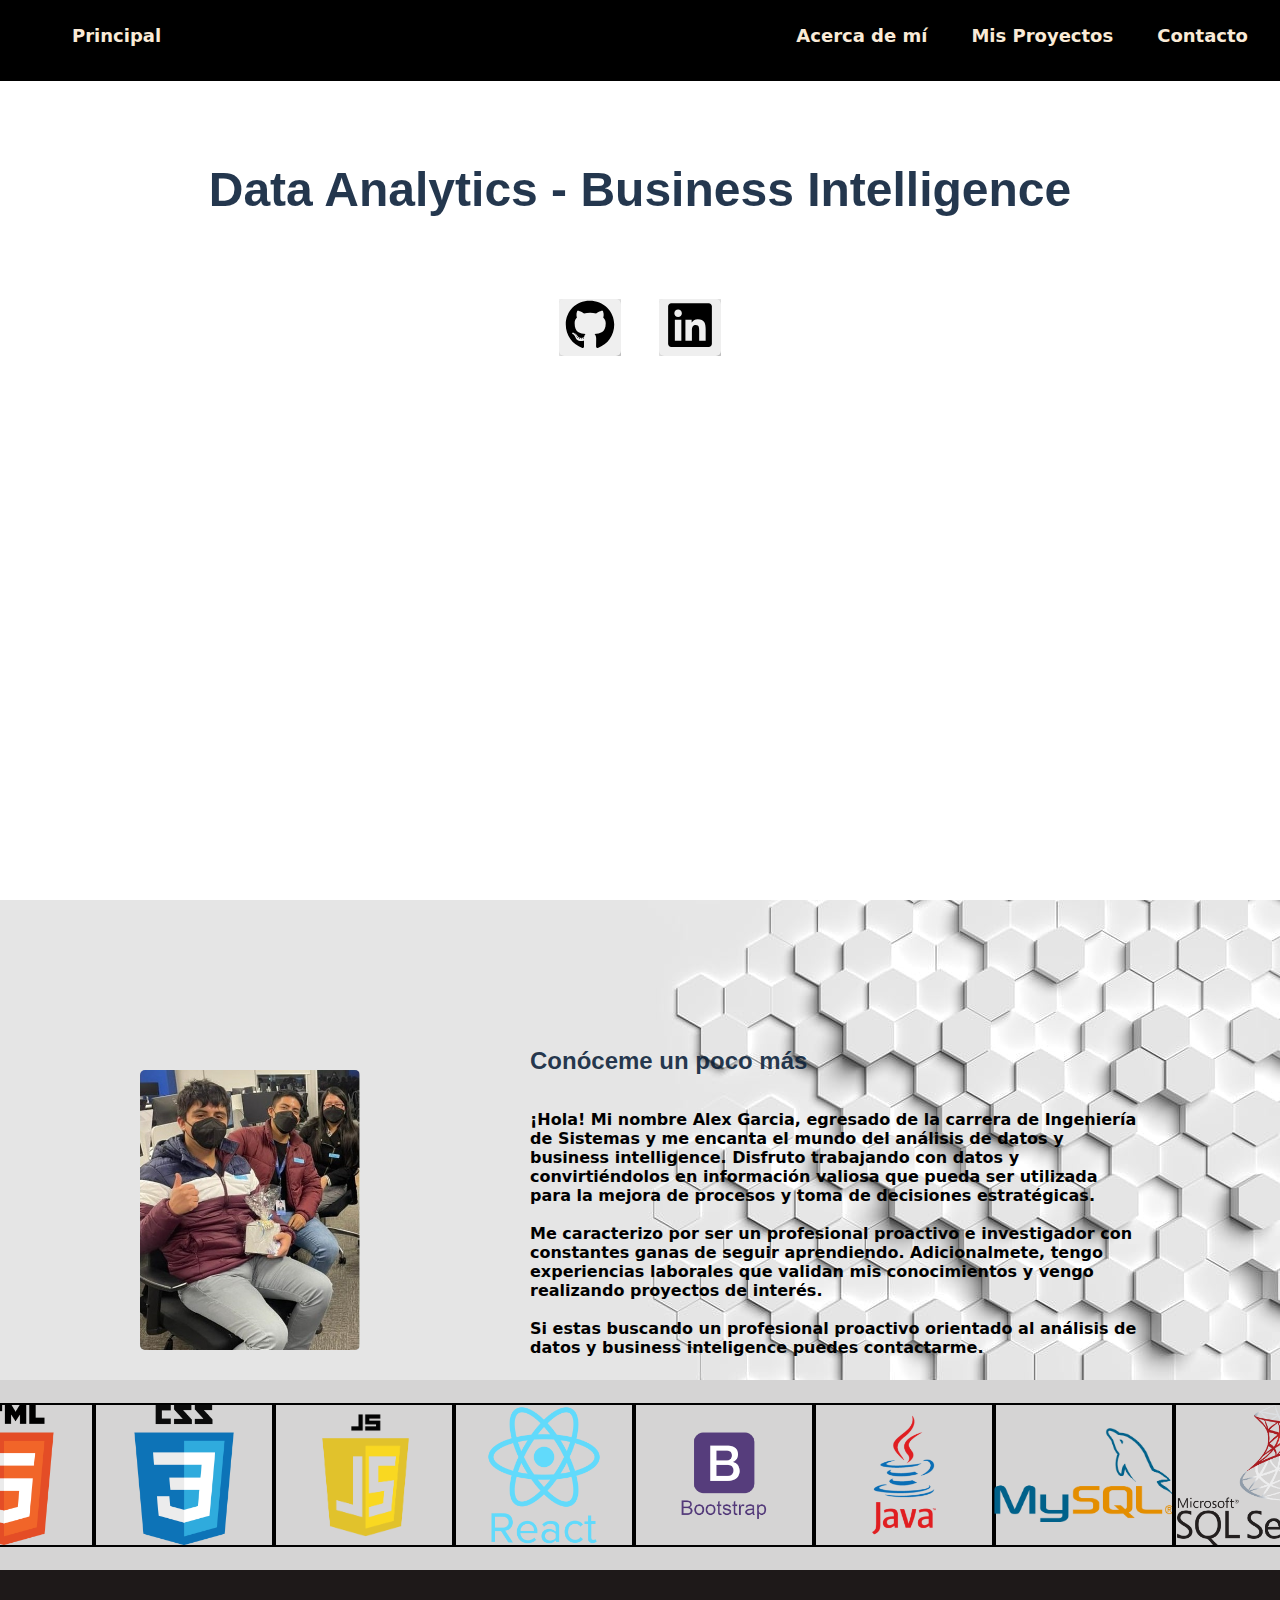
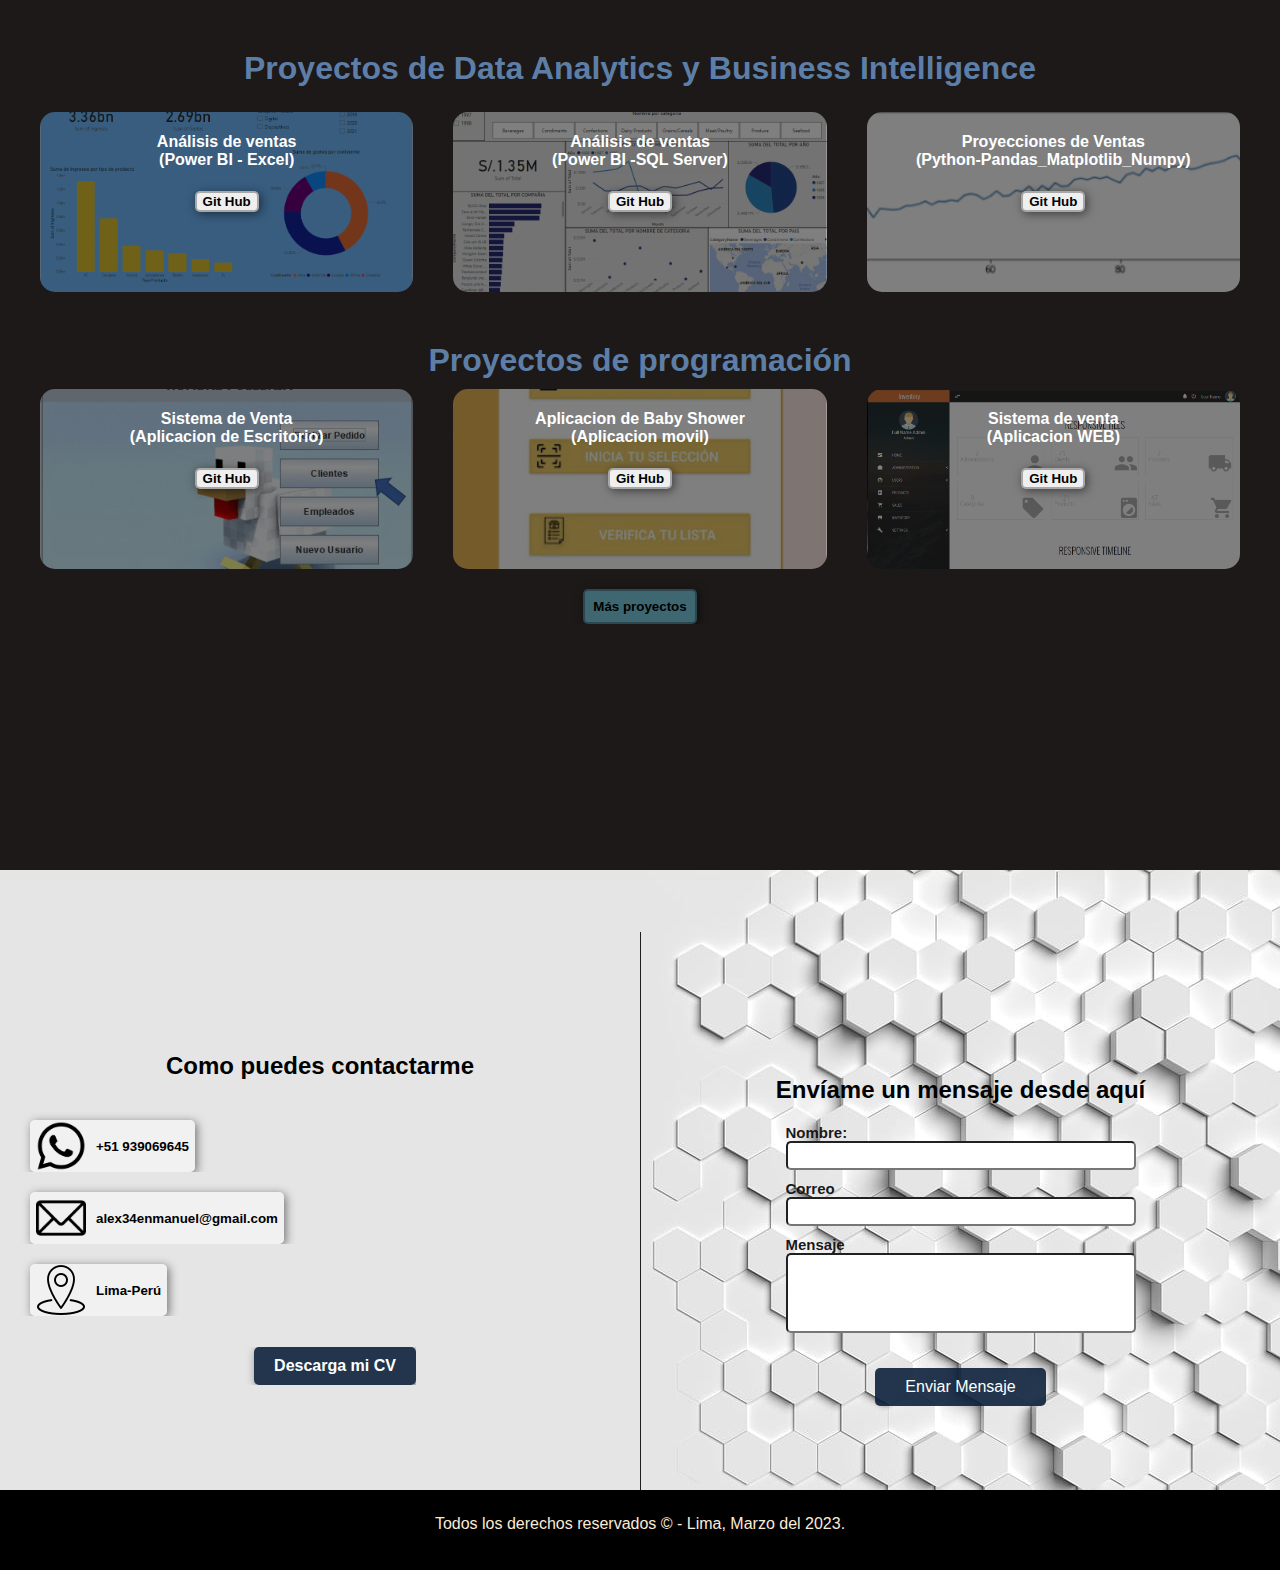
==== commit 07b6871e: "Mi Portafolio actualizado 2023-Power" ====
--- a/index.html
+++ b/index.html
@@ -6,6 +6,11 @@
     <meta name="viewport" content="width=device-width, initial-scale=1.0">
     <title>Portafolio-Alex</title>
     <link rel="stylesheet" href="./Style.css">
+    <link rel="preconnect" href="https://fonts.googleapis.com">
+    <link rel="preconnect" href="https://fonts.gstatic.com" crossorigin>
+    <link href="https://fonts.googleapis.com/css2?family=IBM+Plex+Serif:ital,wght@0,100;1,100;1,200&display=swap" rel="stylesheet"> 
+    <script type="text/javascript" src="https://cdn.jsdelivr.net/npm/@emailjs/browser@3/dist/email.min.js"></script>               
+    <script type="text/javascript"> emailjs.init('opiB13vNp-6mh0seW') </script>
 
 </head>
 
@@ -13,20 +18,46 @@
 <body>
     <header>
         <div class="comtainer">
-            <p class="logo">APASIONADO POR LA TECNOLOGÍA</p>
+          
             <nav>
-                <a href="#Hero">Principal</a>
-                <a href="#Acerca-de-mi">Acerca de mi</a>
-                <a href="#Mis-proyectos">Mis proyectos</a>
-                <a href="https://wa.me/51939069645" target="_blank" rel="noopener noreferrer">Contacto telefónico</a>
+                <div class="one">
+                <a href="#Hero" style="float:left;">Principal</a>
+                </div>
+
+                <div class="two">
+                <a href="#Acerca-de-mi">Acerca de mí</a>
+                <a href="#Mis-proyectos">Mis Proyectos</a>
+                <a href="#id_hoja5" >Contacto</a>
+                </div>
             </nav>
 
         </div>
     </header>
 
 <section id="Hero">
-    <h1>Alex Enmanuel Garcia Acha</h1>
-    <button><a href="mailto:aegarciaa@unac.edu.pe?" target="_blank" rel="noopener noreferrer">Contáctame</a></button>
+    <div class="contenedor1">
+        <video autoplay loop muted plays-inline class="back-video">
+            <source src="./img/Bussines.Expon.mp4">
+        </video>
+    </div>
+    <div class="contenedor2">
+        <h1>Data Analytics - Business Intelligence</h1>
+        <div class="profile-icons">
+            <a href="#">
+            <button class="ab">
+                <img src="./img/github.svg" alt="Icono A">
+            </button>
+            </a>
+
+            <a href="https://www.linkedin.com/in/alex-enmanuel-garcia-acha-22aa9324a/" target="_blank">
+             <button class="ac">
+                 <img src="./img/linkedin.svg" alt="Icono B">
+             </button>
+            </a>
+        </div>
+    </div> 
+    
+    
 </section>
 
 <section id="Acerca-de-mi">
@@ -39,12 +70,13 @@
 
 
         <div class="texto">
-            <h2>Alex Garcia Acha</h2>  
+            <h2>Conóceme un poco más</h2>  
             <p>
-             Actualmente estoy en el ultimo año de la carrera de Ingenieria de Sistemas en la Universidad Nacional del Callao. <br>
-             Me considero una persona apasionada por la tecnología, autodidacta y con aptitudes para poner en práctica lo aprendido.
-             Por lo que ha llegado el momento de hacer uso de mis conocimientos y habilidades contribuyan con los objetivos
-             de la empresa y permitan desarrollarme en la industria tecnológica.
+                ¡Hola! Mi nombre Alex Garcia, egresado de la carrera de Ingeniería de Sistemas y me encanta el mundo del análisis de datos y business intelligence. Disfruto trabajando con datos y convirtiéndolos en información valiosa que pueda ser utilizada para la mejora de procesos y toma de decisiones estratégicas. <br><br>
+
+                Me caracterizo por ser un profesional proactivo e investigador con constantes ganas de seguir aprendiendo. Adicionalmete, tengo experiencias laborales que validan mis conocimientos y vengo realizando proyectos de interés.<br><br>
+            
+                Si estas buscando un profesional proactivo orientado al análisis de datos y business inteligence puedes contactarme.
             </p>
         </div>
     </div>
@@ -127,22 +159,47 @@
 </section> 
 
 <section id="Mis-proyectos">
-        <div class="container">
-            <h2>Mis proyectos</h2>
+        <div class="container" id="#ct2">
+            <h2>Proyectos de Data Analytics y Business Intelligence</h2>
+            <div class="programas" id="CARTA10">
+                <div class="carta">
+                    <h4>Análisis de ventas <br> (Power BI - Excel)</h4>
+                   <!--- <p>Usando el lenguaje de programacion Java y MySQL, se desarrollo un sistema de venta para una pollería</p>-->
+                    <button  ><a href="https://github.com/alexgarciaa/Caso-PowerBI-1/blob/main/hello.md" target="_blank" rel="noopener noreferrer">Git Hub</a></button>
+                   
+                </div>
+                <div class="carta">
+                    <h4>Análisis de ventas <br>(Power BI -SQL Server)</h4>
+                    <!---<p>Desarrallado en la plataforma Android Studio y con el lenguaje Java, se desarrollo un aplicativo movil</p>-->
+                    <button  ><a href="https://github.com/alexgarciaa/De_SqlServer_a_PoweBi/blob/main/PoweBI_Sql.md" target="_blank" rel="noopener noreferrer" >Git Hub</a></button>
+                </div>
+                <div class="carta">
+                    <h4>Proyecciones de Ventas <br> (Python-Pandas_Matplotlib_Numpy)</h4>
+                    <!---<p>Haciendo uso de tecnologias Web, como HTML, CSS , JAVASCRIPT, GIT, ETC. Se desarrollo este aplicativo web </p>-->
+                    <button  ><a href="https://github.com/alexgarciaa/Proyecciones-con-Python" target="_blank" rel="noopener noreferrer">Git Hub</a></button>
+                </div>  
+            </div>
+
+        </div>
+
+
+
+        <div class="container" id="#ct3">
+            <h2 class="ti">Proyectos de programación</h2>
             <div class="programas">
                 <div class="carta">
-                    <h3>Sistema de Venta <br> (Aplicacion de Escritorio)</h3>
+                    <h4>Sistema de Venta <br> (Aplicacion de Escritorio)</h4>
                    <!--- <p>Usando el lenguaje de programacion Java y MySQL, se desarrollo un sistema de venta para una pollería</p>-->
                     <button  ><a href="https://github.com/alexgarciaa/Sistema_de_Venta_Polleria" target="_blank" rel="noopener noreferrer">Git Hub</a></button>
                    
                 </div>
                 <div class="carta">
-                    <h3>Aplicacion de Baby Shower <br>(Aplicacion movil)</h3>
+                    <h4>Aplicacion de Baby Shower <br>(Aplicacion movil)</h4>
                     <!---<p>Desarrallado en la plataforma Android Studio y con el lenguaje Java, se desarrollo un aplicativo movil</p>-->
                     <button  ><a href="https://github.com/alexgarciaa/Aplicacion_de_BabyShower_Andorid" target="_blank" rel="noopener noreferrer">Git Hub</a></button>
                 </div>
                 <div class="carta">
-                    <h3>Sistema de venta <br> (Aplicacion WEB)</h3>
+                    <h4>Sistema de venta <br> (Aplicacion WEB)</h4>
                     <!---<p>Haciendo uso de tecnologias Web, como HTML, CSS , JAVASCRIPT, GIT, ETC. Se desarrollo este aplicativo web </p>-->
                     <button  ><a href="https://github.com/alexgarciaa/Sistema_de_venta_e_inventario_web" target="_blank" rel="noopener noreferrer">Git Hub</a></button>
                 </div>  
@@ -158,13 +215,102 @@
         </div>
 
 
-    <footer>
-            <div class="container">
-                <p>&copy; Derechos Reservados </p>
-            </div>
-     </footer>
- 
-</section> 
+
+
+
+
+
+</section>
+
+<div class="hoja5" id="id_hoja5">
+    <div class="contenerdor10">
+
+
+        
+        <div class="cont_izq">
+            <h3>Como puedes contactarme</h3>
+
+            <div class="Ico_contact">
+
+                    <a href="https://wa.me/51939069645" target="_blank">
+                        <button class="ico_21">
+                            <img src="./img/whatsapp-removebg-preview.png" alt="IC_W" height="50px" width="auto">
+                            <p class="name">+51 939069645</p>
+                        </button>
+                        
+                    </a>
+
+                    <a href="mailto:alex34enmanuel@gmail.com" target="_blank">
+                        <button class="ico_22">
+                            <img src="./img/correo-electronico-removebg-preview.png" alt="IC_C" height="50px" width="auto"> 
+                            <p class="name">alex34enmanuel@gmail.com</p>
+                        </button>
+                    </a>
+
+                    <a href="#" target="_blank">
+                        <button class="ico_23">
+                            <img src="./img/ubi.png" alt="IC_D" height="50px" width="auto"> 
+                            <p class="name">Lima-Perú</p>
+                        </button>
+                    </a>
+
+            </div>
+
+            <div class="Ico_descarga">
+                <a href="./CV_2023_AlexGarciapdf.pdf" download target="_blank">
+                    <button class="ico_dow">Descarga mi CV</button>
+                  </a>
+            </div>
+
+        </div>
+
+
+
+        <div class="cont_der">
+
+            <h3>Envíame un mensaje desde aquí</h3>
+
+
+            <form id="form">
+                <div class="field">
+                  <label for="from_name" >Nombre: </label>
+                  <input type="text" name="from_name" id="from_name" >
+                </div>
+                <div class="field">
+                    <label for="reply_to">Correo</label>
+                    <input type="text" name="reply_to" id="reply_to">
+                  </div>
+                <div class="field" >
+                  <label for="message">Mensaje</label>
+                  <input type="text" name="message" id="message" class="wrap">
+                </div>
+
+
+                
+              
+                <input type="submit" id="button" value="Enviar Mensaje" >
+            </form>
+              
+              
+         
+        </div>
+
+
+    </div>
+    <div class="cont_footer">
+        <span>
+            Todos los derechos reservados © - Lima, Marzo del 2023.
+        </span>
+
+    </div>
+
+
+    
+
+</div>
+
+<script src="./sc.js"></script>
+
 </body>
 
 </html>
--- a/Style.css
+++ b/Style.css
@@ -9,36 +9,33 @@
 }
 
 header {
-    background-color: #f1f1f1;
+    background-color: black;
     padding: 20px;
     text-align: center;
     justify-content: space-between;}
 
-h1{font-size: 2.0em;}
-
-h2{font-size:1.75em;}
-
-h3{font-size:1.5em;}
-
-p{ font-size: 1.25em;}
-
-a{text-decoration: none;
-  color: #000;}
 
   button{
-    font-size: 1.25em;
     font-weight: bold;
-    padding: 10px 30px;
     border-radius: 5px;
     border: 2px solid rgba(0,0,0,0.3);
     box-shadow: 2px 2px 10px rgba(0,0,0,0.5);
-    color: white;
-    background-color: rgb(34, 92, 174);
+    
+}
+
+.carta button a{
+    text-decoration: none;
+    color: black;
+}
+
+.ella button a{
+    text-decoration: none;
+    color: black;
 }
 
 
 button:hover{
-    background-color: rgb(27, 39, 166);
+    background-color: rgb(97, 106, 206);
 }
 
 .container{
@@ -53,6 +50,10 @@
     font-size: 1.6em;
 }
 
+
+
+
+
 header .container{
     display: flex;
     flex-direction: column;
@@ -63,13 +64,16 @@
     display: flex;
     flex-direction: column;
     text-align: center;
+    background-color: black;
+    font-family: system-ui, -apple-system, BlinkMacSystemFont, 'Segoe UI', Roboto, Oxygen, Ubuntu, Cantarell, 'Open Sans', 'Helvetica Neue', sans-serif;
+    font-size: 18px;
 }
 
 header a{
     padding: 5px 12px;
     text-decoration: none;
     font-weight: bold;
-    color: black;
+    color: antiquewhite;
 }
 
 header a:hover{
@@ -80,39 +84,64 @@
     padding: 10px;
     background-image: url("");
     background-size: cover;
-    height: 80vh;}
-    #Hero{
-        display: flex;
-        align-items: center;
-        justify-content: center;
-        text-align: center;
-        flex-direction: column;
-        height: 75vh;
-        background-image: linear-gradient(
-            0deg,
-            rgba(0,0,0,0.5),
-            rgba(0,0,0,0.5)
-        )
-        ,url("img/codigo.jpg");
-        background-repeat: no-repeat;
+    height: 100vh;}
+
+
+
+video {
+    width: 100%;
+    height: 100%;
+    object-fit: cover;
+  }
+  
+   .back-video{
+    position: absolute;
+    right: 0;
+    bottom: 0;
+    z-index: -1;
+  
+
+   }
+
+   @media(min-aspect-ratio: 16/9){
+    .back-video{
+        width: 100%;
+        height: auto;
+    }
+   }
+
+   @media(max-aspect-ratio: 16/9){
+    .back-video{
+        width: auto;
+        height: 100%;
+    }
+   }
+
+
+
+    #Hero h1{
+
+        font-size: 0.5em;
+        color: rgba(10, 31, 57, 0.895);
+
+    }
+    
+
+
+    #Hero button{
+     
+        font-size: 1.25em;
+        position: relative;
+       
+    }
+    
+    #Acerca-de-mi{
+        background-image: url(./img/fd_3.jpg);
         background-size: cover;
-        background-position: center center;
-    }
-
-
-
-    #Hero h1{
-
-        color: white;
-
-    }
-    
-
-
-    #Hero button{
-        font-size: 1.75em;
-    }
-    
+        
+        width: 100%;
+    }
+
     #Acerca-de-mi .container{
         display: flex;
         flex-direction: column;
@@ -120,7 +149,7 @@
         justify-content: center;
         text-align: center;
         flex-direction: column;
-        margin: 0;
+        margin-top: 50PX;
     }
 
 /*miraaaa*/
@@ -128,10 +157,13 @@
     justify-content: right;
     /*margin: 0 38.5%;*/
     text-align: center;
-    padding-bottom:  20px;
-}
-
-
+}
+
+.ella button{
+ background-color: rgba(104, 202, 229, 0.445);
+ margin-top: 10px;
+ padding: 8px 8px;
+}
     
 
 
@@ -144,11 +176,11 @@
   }
   
   .carrucel-items {
-    background-color: rgba(85, 119, 161, 0.694);
+    background:rgb(213, 212, 212);
     display: flex;
     overflow-x: hidden;
     overflow-y: hidden;
-    padding: 30px 0px;
+    padding: 25px 0px;
   }
   
   .carrucel-item {
@@ -180,19 +212,35 @@
         color: white;
         padding: 0 10px;
         background-color: rgba(11, 5, 5, 0.923);
-    
-    }
+        height: 100vh;
+    
+    }
+
+   
+
+    #ct2{
+        margin: 110px 0 0 0;
+    }
+
+    
 
     #Mis-proyectos .container{
-        padding: 0 20px;
+        padding: 0 10px;
+        
 
     }
 
     #Mis-proyectos h2{
-        margin-top:10px;
-        padding-top: 20px;
-        font-size: 3.2em;
+        margin: 0;
+        padding: 40px 0 15px 0 ;
+        font-size: 1em;
         color: white;
+    }
+
+    #Mis-proyectos .ti{
+         
+        padding: 40px 0 0 0 ;
+        
     }
 
   
@@ -205,10 +253,72 @@
         width: auto;
         background-position: center center;
         background-size: cover;
-        padding: 50px 0;
-        margin: 10px 20px 50px;
+        margin: 10px 20px 10px;
         border-radius: 15px;
     }
+
+
+
+
+
+
+    #CARTA10 .carta:first-child{
+        width: auto;
+        background-image: linear-gradient(
+            0deg,
+            rgba(0,0,0,0.5),
+            rgba(0,0,0,0.5),
+            rgba(0,0,0,0.5)
+        )
+        ,url("./img/DASHBOARD_EXCEL.PNG");
+       
+    
+    }
+
+    #CARTA10 .carta:nth-child(2){
+        width: auto;
+        background-image: linear-gradient(
+            0deg,
+            rgba(0,0,0,0.5),
+            rgba(0,0,0,0.5),
+            rgba(0,0,0,0.5)
+        )
+        ,url("./img/DASHBOARD_SQL.PNG");
+    }
+    
+    #CARTA10 .carta:nth-child(3){
+        background-image: linear-gradient(
+            0deg,
+            rgba(0,0,0,0.5),
+            rgba(0,0,0,0.5),
+            rgba(0,0,0,0.5)
+        )
+        ,url("./img/PROYEC.PNG");
+    
+    }
+
+
+
+
+
+
+
+
+
+
+
+
+
+
+
+
+
+
+
+
+
+
+
 
     .carta:first-child{
         width: auto;
@@ -251,7 +361,7 @@
     
     footer p{
         margin: 0;
-        padding: 12px;
+        padding: 10px;
         color: rgb(100,100,100);
     }
     
@@ -267,10 +377,34 @@
 
 
     @media  (min-width: 850px){
+        .comtainer .logo{
+            padding: 15px;
+           
+        }
+
         header{
             position: fixed;
             width: 100%;
-        }
+            padding: 0;
+        }
+
+        
+         
+          
+        #container-principal {
+            padding-top: 70px;} /* Altura del nav */
+
+        .contenedor2 {
+            display: flex;
+            flex-direction: column;
+            position: relative;
+            z-index: 2;
+            margin-top: 120px; /* Altura del nav */
+            align-content: center;
+            justify-content: center;
+            align-items: center;
+         
+          }
     
         header .container{
             flex-direction: row;
@@ -279,15 +413,18 @@
     
         header nav{
             flex-direction: row;
-            padding-bottom: 0;
-            padding-right: 20px;
+            margin: 20px 20px;
+            padding-bottom: 10px;
+            padding-left: 20px;
         }
         #Hero h1{
-            font-size: 5em;
+      
+            font-size: 3em;
         }
     
         #Acerca-de-mi h2{
             margin-top: 0px;
+            color:  rgba(10, 31, 57, 0.895);
         }
     
 
@@ -297,6 +434,8 @@
             flex-wrap: wrap;
             flex-direction: row;
             justify-content: space-evenly;
+            padding-top: 90px;
+            
         }
 
         #Acerca-de-mi .texto{
@@ -307,28 +446,68 @@
             flex-direction: column;
             justify-content: center;
         }
+
+        #Acerca-de-mi .texto p{
+            font-size: medium;
+            color: black;
+            font-weight: 600;
+            font-family:system-ui, -apple-system, BlinkMacSystemFont, 'Segoe UI', Roboto, Oxygen, Ubuntu, Cantarell, 'Open Sans', 'Helvetica Neue', sans-serif;
+           
+        }
+
         #Acerca-de-mi .img-container{
             background-image: url("img/yoopi.jpg");
             background-size: cover;
             background-position: center center;
             margin: 30px 0 ;
-            height: 350px;
             width: 220px; 
-            border-radius: 15px;
-        }
+            height: 280px;
+            border-radius: 5px;
+            
+        }
+
+        .container .img-container {
+            max-width: 250px;
+            height: auto;
+            object-fit: cover;
+            
+          }
+
+          .img-container {
+            display: flex;
+            justify-content: center;
+            
+          }
+          
+          .img-container img {
+            max-width: 90%;
+            height: auto;
+            border-radius: 10px;
+          }
+
 
         #Mis-proyectos .programas{
             display: flex;
             justify-content: center;
+            height: 200px;
+            margin: 0;
+            padding: 0;
         }
     
         #Mis-proyectos p{
             display: block;
             margin-bottom: 30px;
         }
+
+        #Mis-proyectos{
+            padding-top: 40px;
+            
+        }
     
         #Mis-proyectos h2{
-            font-size: 4em;
+            font-size: 2em;
+            color:  rgba(102, 141, 187, 0.895);
+          
         }
     
         #Mis-proyectos h3{
@@ -337,66 +516,288 @@
         #Mis-proyectos .carta{
           width: 33.33%;
         }
-    
-    }
-
-    
-        /*
-        #Mis-proyectos .carta{
-            padding: 50px;
-            background-size: 100% 150px;
-            background-repeat: no-repeat;
-            background-position-y: 0;
-            background-color: rgba(50, 50, 50, 1);
-            box-shadow: 2px 2px 10px rgba(0,0,0,0.5);
-        }
-    
-        .carta:first-child{
-            background-image: linear-gradient(
-                0deg,
-                rgba(0,0,0,0.5),
-                rgba(0,0,0,0.5)
-            )
-            ,url("media/Pollo.jpg");
-    
-        }
-    
-        .carta:nth-child(2){
-            background-image: linear-gradient(
-                0deg,
-                rgba(0,0,0,0.5),
-                rgba(0,0,0,0.5)
-            )
-            ,url("media/babyshowerjpg.jpg");
-        }
-    
-        .carta:nth-child(3){
-            background-image: linear-gradient(
-                0deg,
-                rgba(0,0,0,0.5),
-                rgba(0,0,0,0.5)
-            )
-            ,url("media/Ferretería.jpg");
-    
-        }
-    *
-
-    }
-    /*
-    @media (min-width: 1000px) {
-      #Acerca-de-mi{
-        margin: 0;
-      }
-
-      #Acerca-de-mi .texto{
-        color:rgb(14, 47, 47);
-      }
- 
+
+        #Mis-proyectos #CARTA10 .carta{
+            width: 33.33%;
+          }
+
+
+        .hoja5 {
+            width: 100%;
+            height:700px;
+            background-image: url(./img/fd_3.jpg);
+            background-size: cover;
+            
+            
+          }
+          
+          .contenerdor10{
+            height: 620px;
+            width: 100%;
+          }
+          
       
+           
+          #id_hoja5 .contenerdor10 {
+              display: flex;
+              align-content: flex-end;
+              justify-content: flex-end;
+              align-items: flex-end;
+          }
+          
+          #id_hoja5 .contenerdor10 > div {
+            display: inline-block;
+            vertical-align: top;
+            background: border-box;
+          
+          }
+          
+          .cont_izq{
+            height: 90%;
+            padding-top: 20px;
+            background-color: rgba(85, 119, 161, 0.694);
+            background-size: cover;
+           
+          }
+          
+          .cont_der{
+            height: 90%;
+            padding-top: 20px;
+            background-color: rgba(85, 119, 161, 0.694);
+            border-left: 1px solid black;
+          }
+          
+          .Ico_descarga {
+            display: flex;
+            justify-content: center;
+            margin-top: auto;
+            height: 100px;
+            display: flex;
+            align-items: center;
+          }
+          
+          .cont_izq .Ico_contact{
+            display: flex;
+            flex-direction: column;
+            
+          }
+          
+          
+          #id_hoja5 .contenerdor10 {
+          
+            display: flex;
+            
+          }
+          
+          #id_hoja5 .contenerdor10 > div {
+            width: 50%;
+          }
+          
+          .cont_izq h3{
+            display: flex;
+            margin-top: 60px;
+            justify-content: center;
+          
+          }
+          
+          
+          .Ico_contact button {
+            display: flex;
+            align-items: center;
+            
+          }
+          
+           a {
+            text-decoration: none;
+          }
+          
+          
+          
+          
+          .Ico_contact .name {
+            margin-left: 10px;
+          }
+          
+          
+          .hoja5 .ico_dow{ 
+            background-color: rgba(10, 31, 57, 0.895); /* Color de fondo del botón */
+            border: none; /* Quita el borde del botón */
+            color: white; /* Color del texto del botón */
+            padding: 10px 20px; /* Espacio alrededor del texto */
+            text-align: center; /* Centra el texto en el botón */
+            text-decoration: none; /* Quita el subrayado del texto */
+            display: inline-block; /* Hace que el botón sea un bloque en línea */
+            font-size: 16px; /* Tamaño de fuente del texto */
+            cursor: pointer; /* Cambia el cursor al pasar por encima del botón */
+            border-radius: 5px; /* Agrega bordes redondeados al botón */
+          }
+          
+          
+          .cont_footer{
+          height: 80px;  
+          width: 100%;
+          background-color: black;
+          
+          }
+          
+          .ico_21, .ico_22, .ico_23{
+          
+            margin-top: 20px ;
+            margin-left: 30px; 
+            border: none;
+            background-color: rgba(245, 245, 245, 0.738);
+            
+          }
+          
+          .ico_dow{
+            display: flex;
+            align-items: end;
+            margin-left: 30px;
+          
+          }
+          
+          
+          
+          
+          
+          
+          .cont_der {
+            display: flex;
+            flex-direction: column;
+            align-items: center;
+            justify-content: center;
+            padding: 80px 40px 0;
+            border-left-color: #1e1e1e;
+          }
+          
+          h3 {
+            font-size: 24px;
+            margin-bottom: 20px;
+            display: flex;
+            justify-content: center;
+          }
+          
+          
+          #form{
+            display: flex;
+            flex-direction: column;
+            align-items: center;
+
+             
+             
+          }
+          
+          .field {
+            margin-bottom: 10px;
+          }
+          
+          .field label {
+            display: block;
+            font-size: 15px;
+            color: #121212fd;
+            font-weight: bold;
+            
+          }
+          
+          .field input {
+            display: block;
+            min-width: 350px;
+            border-radius: 5px;
+            font-size: 20px;
+          
+          
+          }
+          
+          input[type="submit"] {
+            display: block;
+            padding: 10px 30px;
+            font-size: 16px;
+            background-color: rgba(10, 31, 57, 0.895);
+            color: #fff;
+            border: none;
+            border-radius: 5px;
+            margin-top: 25px;
+          
+          }
+          
+          
+          
+          #message{
+          height: 80px;
+          }
+          
+          .cont_footer span{
+            display: flex;
+            justify-content: center;
+            padding-top: 25px;
+            color: antiquewhite;
+            font-size: medium;
+          }
+          
+          .hoja5 h3{
+            padding-top: 40px;
+          }
+          
+          
+          
+          .field input .wrap{
+            width: 100%;
+            height: 100px;
+            padding: 10px;
+            border: 1px solid #ccc;
+            white-space: pre-wrap;
+            word-wrap: break-word;
+          }
+           
+          #message {
+            height: 80px; /* Establece la altura máxima de la caja de entrada */
+            overflow-y: auto; /* Añade una barra de desplazamiento vertical si el contenido supera la altura máxima */
+          }
+
+
+                    
+            .profile-icons {
+                margin-top: 50px;
+                width: 200px;
+                display: flex;
+                justify-content: space-around;
+            }
+            
+            .profile-icons img {
+                width: 50px;
+                height: 50px;
+            }
+            
+            .ab,
+            .ac {
+                border: none;
+  }
+
+  nav {
+    display: flex;
+    justify-content: space-between;
+    align-items: center;
+  }
+  
+  nav .one {
+    float: left;
+  }
+  
+  nav .two {
+    display: flex;
+    justify-content: flex-end;
+  }
+  
+  nav a {
+    margin-left: 20px;
+  }
+  
+  nav a:hover {
+    background-color:rgba(52, 53, 54, 0.895);
+  }
      
     
-      
-    }
-  */
-
+    }
+
+    
    
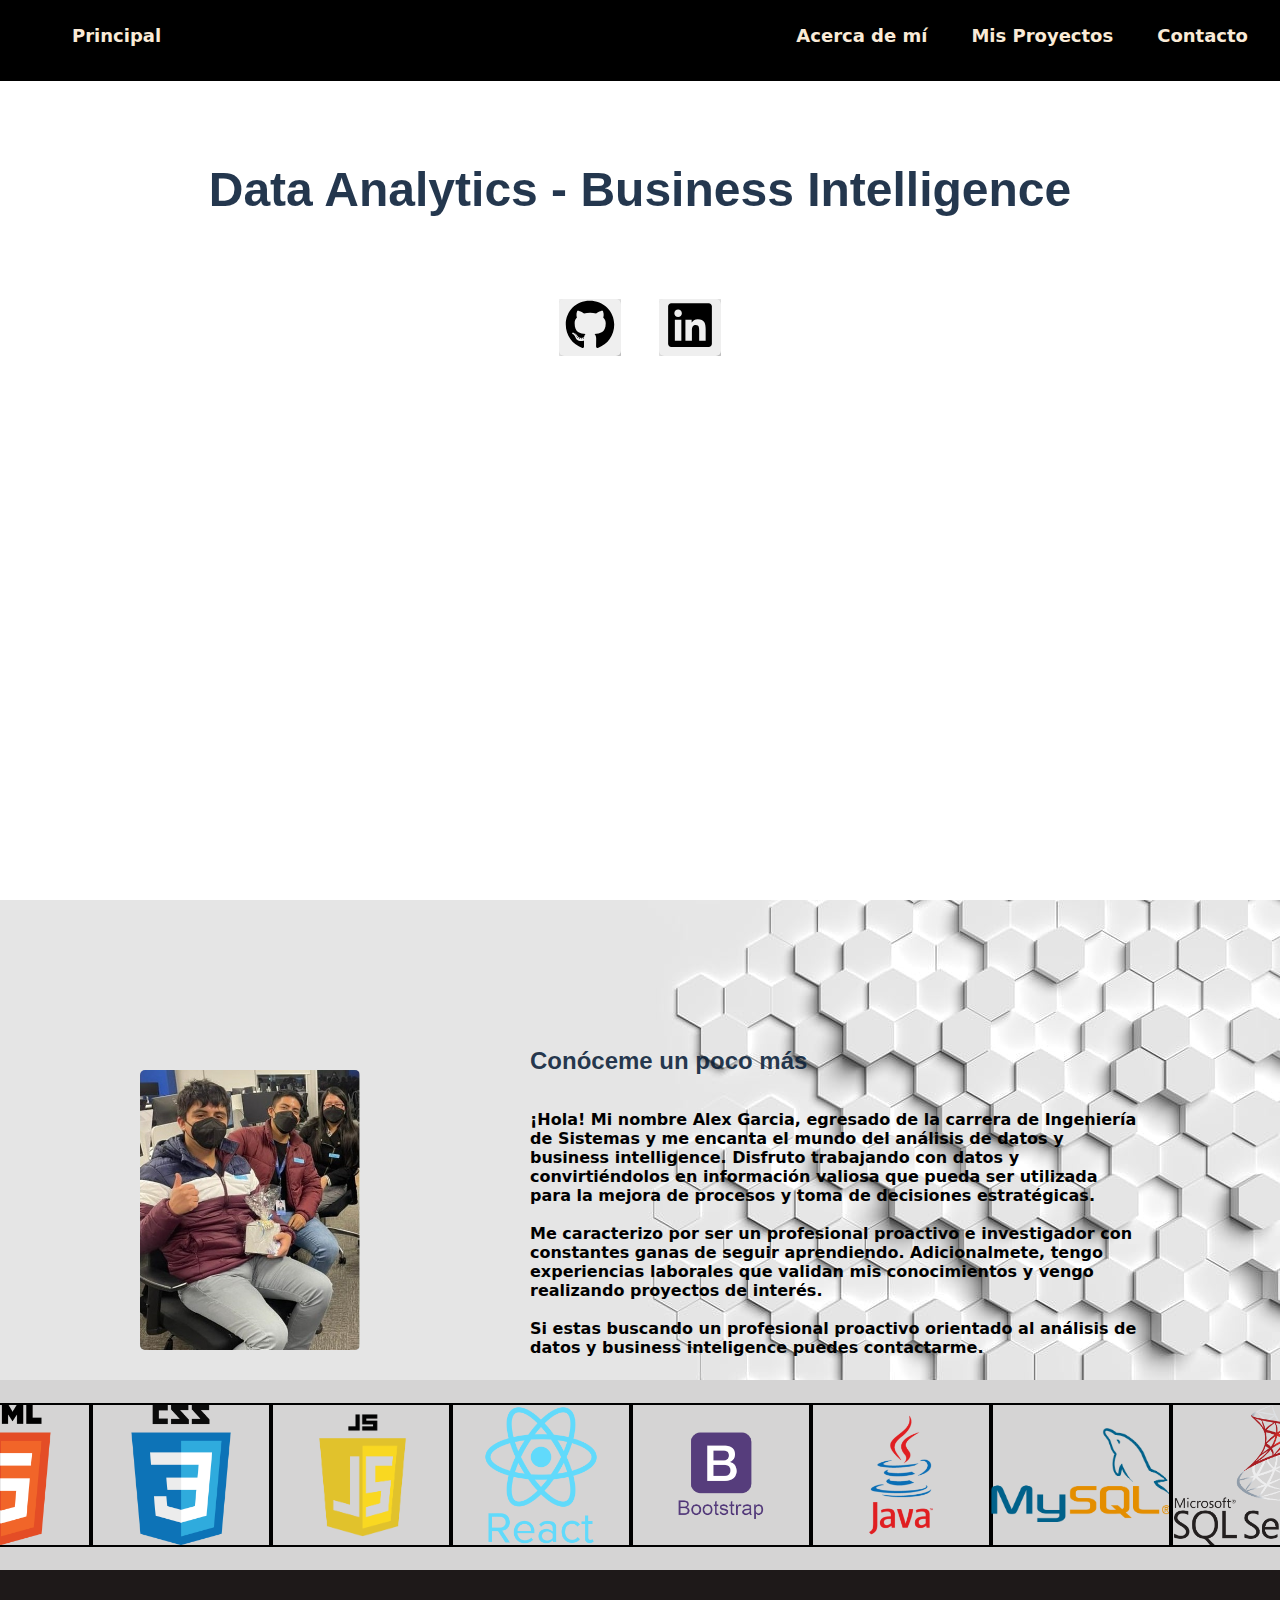
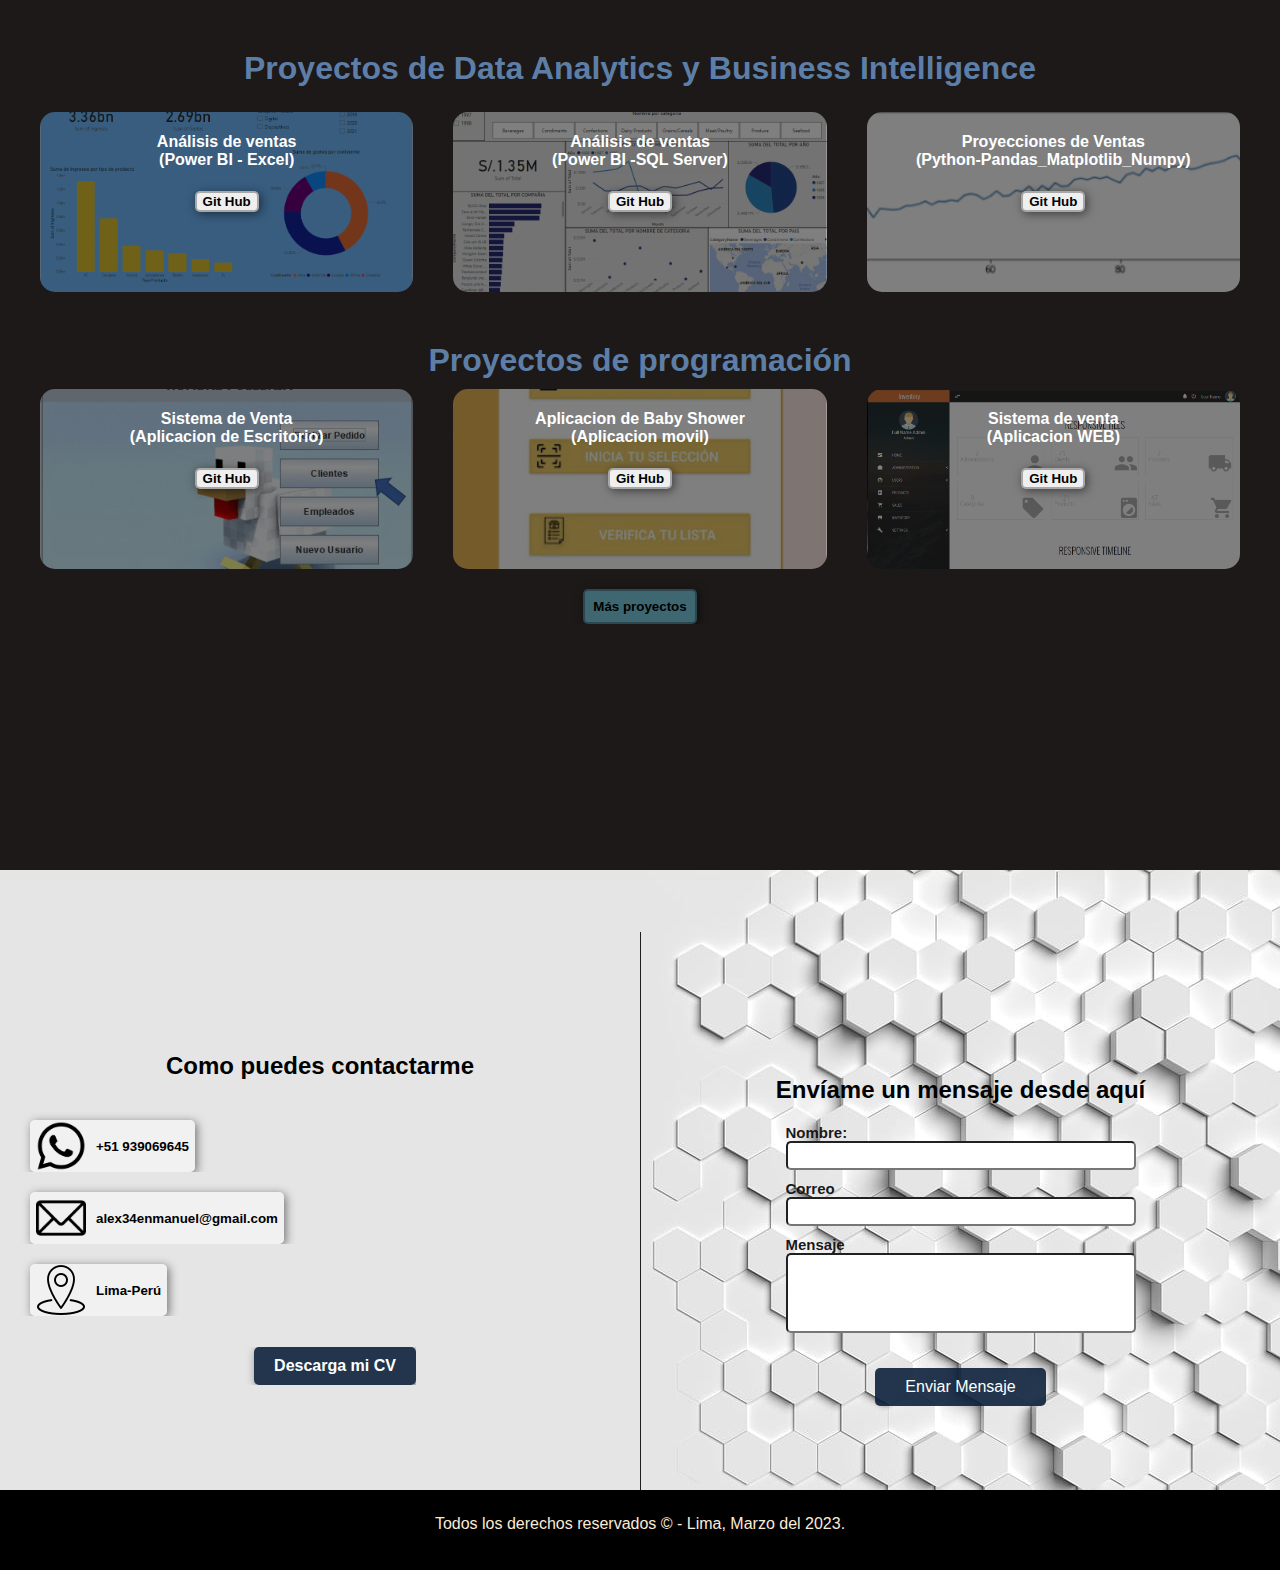
==== commit 72bc562b: "Update index.html" ====
--- a/index.html
+++ b/index.html
@@ -176,7 +176,7 @@
                 <div class="carta">
                     <h4>Proyecciones de Ventas <br> (Python-Pandas_Matplotlib_Numpy)</h4>
                     <!---<p>Haciendo uso de tecnologias Web, como HTML, CSS , JAVASCRIPT, GIT, ETC. Se desarrollo este aplicativo web </p>-->
-                    <button  ><a href="https://github.com/alexgarciaa/Proyecciones-con-Python" target="_blank" rel="noopener noreferrer">Git Hub</a></button>
+                    <button  ><a href="https://github.com/alexgarciaa/Proyecciones-con-Python/blob/main/Anlisis%20de%20Ventas.md" target="_blank" rel="noopener noreferrer">Git Hub</a></button>
                 </div>  
             </div>
 
